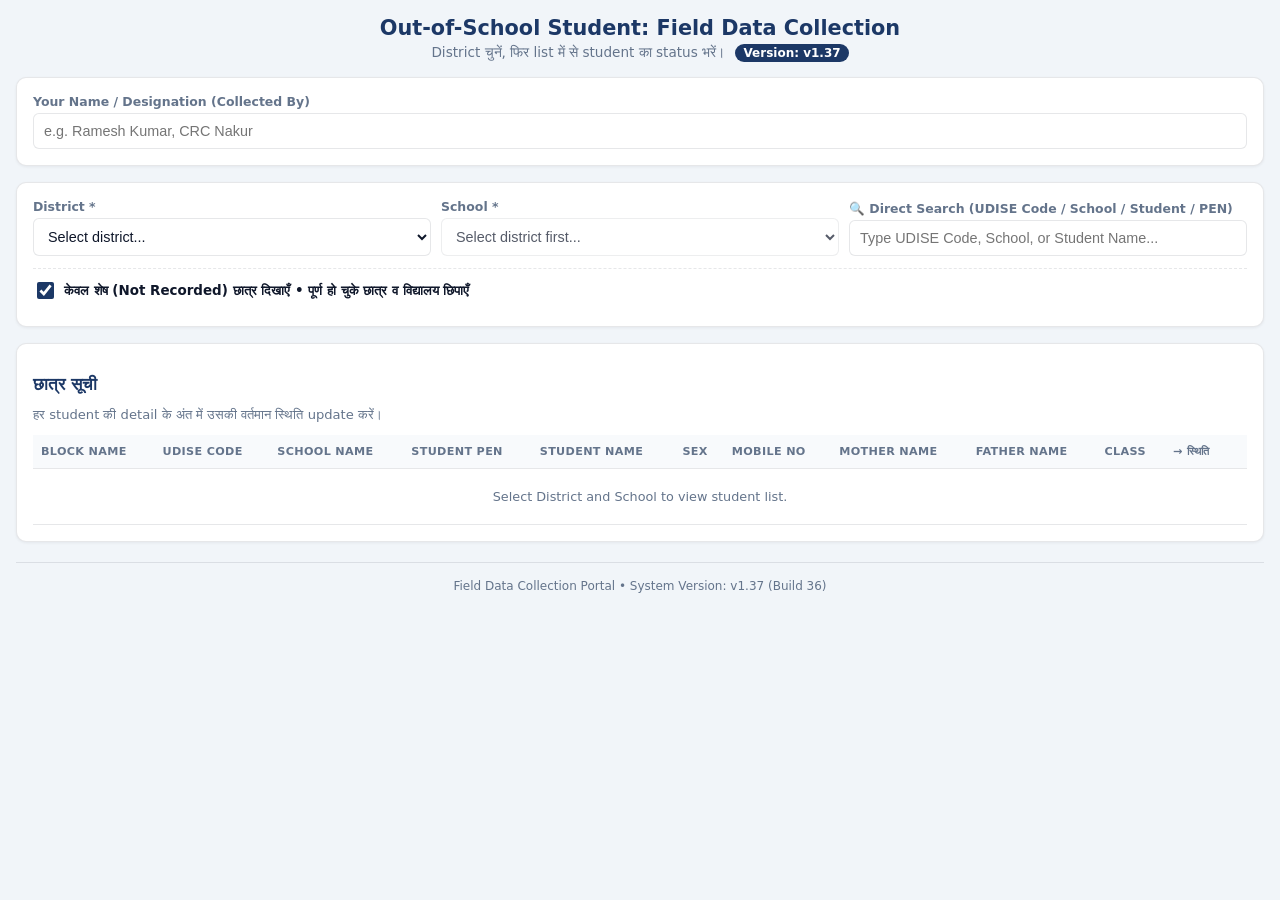
==== collect/index.html @ 85d5da5a "v1.37: Auto-hide completed students (Studying/Not Studying) and fully-marked schools from list" ====
<!DOCTYPE html>
<html lang="en">
<head>
  <meta charset="UTF-8">
  <meta name="viewport" content="width=device-width, initial-scale=1.0">
  <title>Field Data Collection (v1.37)</title>
  <style>
    :root {
      --navy: #1c3866; --navy-dark: #142845; --green: #16a34a; --red: #dc2626;
      --orange: #ea580c; --gray: #64748b; --bg: #f1f5f9; --card: #ffffff;
      --border: rgba(15,23,42,0.1); --text: #0f172a; --muted: #64748b;
    }
    * { box-sizing: border-box; }
    body {
      font-family: system-ui, -apple-system, 'Segoe UI', sans-serif;
      background: var(--bg); color: var(--text); margin: 0; padding: 16px;
    }
    .page-header { text-align: center; margin-bottom: 16px; }
    .table-title { font-size: 1.05rem; font-weight: 700; color: var(--navy); margin-bottom: 4px; }
    .table-instruction { font-size: 0.82rem; color: var(--muted); margin-bottom: 12px; }
    h1 { font-size: 1.3rem; margin: 0 0 4px; color: var(--navy); }
    p.sub { color: var(--muted); margin: 0; font-size: 0.85rem; }

    .card {
      background: var(--card); border: 1px solid var(--border); border-radius: 10px;
      padding: 16px; margin-bottom: 16px; box-shadow: 0 1px 3px rgba(15,23,42,0.06);
    }
    .filters { display: flex; flex-wrap: wrap; gap: 10px; align-items: flex-end; }
    .field { display: flex; flex-direction: column; gap: 4px; flex: 1; min-width: 160px; }
    .field label { font-size: 0.78rem; font-weight: 600; color: var(--muted); }
    select, input[type=text], textarea {
      padding: 9px 10px; border: 1px solid var(--border); border-radius: 6px;
      font-size: 0.9rem; background: #fff; color: var(--text); width: 100%;
    }
    button {
      padding: 9px 16px; border: none; border-radius: 6px; font-size: 0.85rem;
      font-weight: 600; cursor: pointer; background: var(--navy); color: #fff;
    }
    button:hover { background: var(--navy-dark); }
    button.secondary { background: #e2e8f0; color: var(--text); }
    button.secondary:hover { background: #cbd5e1; }
    button:disabled { opacity: 0.5; cursor: not-allowed; }
    .btn-spinner {
      display: inline-block; width: 13px; height: 13px; margin-right: 6px;
      border: 2px solid rgba(255,255,255,0.4); border-top-color: #fff;
      border-radius: 50%; vertical-align: -2px;
      animation: spin 0.7s linear infinite;
    }
    @keyframes spin { to { transform: rotate(360deg); } }
    #saveBtn.success { background: var(--green); }

    table { width: 100%; border-collapse: collapse; font-size: 0.8rem; white-space: nowrap; }
    .col-school {
      max-width: 160px; overflow: hidden; text-overflow: ellipsis; white-space: nowrap;
    }
    td.col-school { max-width: 160px; overflow: hidden; text-overflow: ellipsis; white-space: nowrap; }
    thead th {
      text-align: left; padding: 10px 8px; background: #f8fafc; color: var(--muted);
      border-bottom: 1px solid var(--border); position: sticky; top: 0;
      font-size: 0.7rem; text-transform: uppercase; letter-spacing: 0.03em;
    }
    tbody td { padding: 9px 8px; border-bottom: 1px solid var(--border); vertical-align: middle; }
    tbody tr:hover td { background: #f8fafc; }
    .table-wrap { overflow-x: auto; max-height: 65vh; overflow-y: auto; }

    .badge { display: inline-block; padding: 3px 8px; border-radius: 4px; font-size: 0.72rem; font-weight: 600; }
    .badge-studying { background: rgba(22,163,74,0.12); color: #15803d; }
    .badge-notstudying { background: rgba(234,88,12,0.12); color: #c2410c; }
    .badge-deceased { background: rgba(220,38,38,0.12); color: #b91c1c; }
    .badge-none { background: rgba(100,116,139,0.12); color: #475569; }

    #status { font-size: 0.85rem; color: var(--muted); margin-top: 8px; }
    #status.error { color: var(--red); }

    #overlay {
      display: none; position: fixed; inset: 0; background: rgba(15,23,42,0.55);
      align-items: center; justify-content: center; z-index: 50; padding: 16px;
    }
    #overlay.show { display: flex; }
    #modal {
      background: #fff; border-radius: 10px; padding: 20px; width: 100%; max-width: 440px;
      max-height: 90vh; overflow-y: auto;
    }
    #modal h2 { font-size: 1.05rem; margin: 0 0 2px; }
    #modal .student-meta { font-size: 0.8rem; color: var(--muted); margin-bottom: 14px; }
    .q-group { margin-bottom: 14px; }
    .q-group > label.qlabel { display: block; font-size: 0.85rem; font-weight: 600; margin-bottom: 6px; }
    .radio-row { display: flex; flex-wrap: wrap; gap: 8px; }
    .radio-opt {
      border: 1px solid var(--border); border-radius: 6px; padding: 7px 12px;
      font-size: 0.82rem; cursor: pointer; user-select: none;
    }
    .radio-opt.selected { background: var(--navy); color: #fff; border-color: var(--navy); }
    .hidden { display: none !important; }
    .modal-actions { display: flex; gap: 8px; justify-content: flex-end; margin-top: 16px; }
    #modalError { color: var(--red); font-size: 0.8rem; margin-top: 6px; }

    #loadingOverlay {
      position: fixed; inset: 0; background: var(--bg); display: flex;
      flex-direction: column; align-items: center; justify-content: center; z-index: 100;
      gap: 12px; font-size: 0.95rem; color: var(--muted);
    }
    .spinner {
      width: 32px; height: 32px; border: 3px solid var(--border); border-top-color: var(--navy);
      border-radius: 50%; animation: spin 0.8s linear infinite;
    }
    @keyframes spin { to { transform: rotate(360deg); } }

    /* Save Loader & Success Modal Overlays */
    .popup-overlay {
      position: fixed; inset: 0; background: rgba(15,23,42,0.6); backdrop-filter: blur(3px);
      display: flex; align-items: center; justify-content: center; z-index: 200; padding: 16px;
    }
    .popup-card {
      background: #ffffff; border-radius: 14px; padding: 28px 24px; text-align: center;
      width: 100%; max-width: 360px; box-shadow: 0 10px 30px rgba(0,0,0,0.22);
      animation: popIn 0.25s cubic-bezier(0.175, 0.885, 0.32, 1.275);
    }
    @keyframes popIn {
      from { transform: scale(0.85); opacity: 0; }
      to { transform: scale(1); opacity: 1; }
    }
    .spinner-large {
      width: 46px; height: 46px; border: 4px solid #e2e8f0; border-top-color: var(--navy);
      border-radius: 50%; animation: spin 0.8s linear infinite; margin: 0 auto 16px;
    }
    .success-icon-wrap {
      width: 56px; height: 56px; background: rgba(22, 163, 74, 0.12); border-radius: 50%;
      display: flex; align-items: center; justify-content: center; margin: 0 auto 14px;
    }
    .checkmark-svg { width: 36px; height: 36px; stroke-width: 3; stroke: #16a34a; stroke-linecap: round; stroke-linejoin: round; }
    .checkmark-circle { stroke: #16a34a; stroke-width: 3; stroke-dasharray: 166; stroke-dashoffset: 166; animation: stroke 0.4s cubic-bezier(0.65, 0, 0.45, 1) forwards; }
    .checkmark-check { transform-origin: 50% 50%; stroke-dasharray: 48; stroke-dashoffset: 48; animation: stroke 0.3s cubic-bezier(0.65, 0, 0.45, 1) 0.3s forwards; }
    @keyframes stroke { 100% { stroke-dashoffset: 0; } }
    .popup-card h3 { font-size: 1.15rem; color: var(--navy); margin-bottom: 6px; font-weight: 700; }
    .popup-card p { font-size: 0.88rem; color: var(--muted); margin-bottom: 20px; line-height: 1.4; }
    .popup-btn {
      width: 100%; padding: 10px 16px; font-weight: 600; background: var(--green); color: #fff;
      border: none; border-radius: 8px; font-size: 0.9rem; cursor: pointer; transition: background 0.15s;
    }
    .popup-btn:hover { background: #15803d; }
  </style>
</head>
<body>

  <div id="loadingOverlay">
    <div class="spinner"></div>
    <div id="loadingText">Loading student list (one-time load, then instant)…</div>
  </div>

  <div class="page-header">
    <h1>Out-of-School Student: Field Data Collection</h1>
    <p class="sub">District चुनें, फिर list में से student का status भरें। <span class="badge-v136" style="background:#1c3866;color:#fff;font-size:0.75rem;font-weight:700;padding:2px 8px;border-radius:10px;margin-left:6px;">Version: v1.37</span></p>
  </div>

  <div class="card">
    <div class="filters">
      <div class="field">
        <label>Your Name / Designation (Collected By)</label>
        <input type="text" id="collectedBy" placeholder="e.g. Ramesh Kumar, CRC Nakur">
      </div>
    </div>
  </div>

  <div class="card">
    <div class="filters">
      <div class="field">
        <label>District *</label>
        <select id="districtSelect"><option value="">Loading...</option></select>
      </div>
      <div class="field">
        <label>School *</label>
        <select id="schoolSelect" disabled><option value="">Select district first...</option></select>
      </div>
      <div class="field" style="min-width: 240px;">
        <label>🔍 Direct Search (UDISE Code / School / Student / PEN)</label>
        <input type="text" id="quickSearchInput" placeholder="Type UDISE Code, School, or Student Name..." disabled>
      </div>
    </div>
    <div style="margin-top: 12px; padding-top: 10px; border-top: 1px dashed var(--border); display: flex; flex-wrap: wrap; align-items: center; justify-content: space-between; gap: 8px;">
      <label style="display: inline-flex; align-items: center; gap: 7px; font-size: 0.84rem; font-weight: 600; cursor: pointer; user-select: none;">
        <input type="checkbox" id="chkHideCompleted" checked style="width: 17px; height: 17px; accent-color: var(--navy); cursor: pointer;">
        <span>केवल शेष (Not Recorded) छात्र दिखाएँ &bull; पूर्ण हो चुके छात्र व विद्यालय छिपाएँ</span>
      </label>
      <div id="filterCounts" style="font-size: 0.78rem; color: var(--muted); font-weight: 600;"></div>
    </div>
    <div id="status"></div>
  </div>

  <div class="card">
    <h2 class="table-title">छात्र सूची</h2>
    <p class="table-instruction">हर student की detail के अंत में उसकी वर्तमान स्थिति update करें।</p>
    <div class="table-wrap">
      <table>
        <thead>
          <tr>
            <th>Block Name</th><th>UDISE Code</th><th class="col-school">School Name</th>
            <th>Student PEN</th><th>Student Name</th><th>Sex</th><th>Mobile No</th>
            <th>Mother Name</th><th>Father Name</th>
            <th>Class</th>
            <th>→ स्थिति</th><th></th>
          </tr>
        </thead>
        <tbody id="tbody">
          <tr><td colspan="12" style="color:var(--muted);padding:20px;text-align:center;">Select District and School to view student list.</td></tr>
        </tbody>
      </table>
    </div>
  </div>

  <div id="overlay">
    <div id="modal">
      <h2 id="modalName"></h2>
      <div class="student-meta" id="modalMeta"></div>

      <div class="q-group">
        <label class="qlabel">क्या छात्र वर्तमान में पढ़ रहा है?</label>
        <div class="radio-row" id="q1">
          <div class="radio-opt" data-value="Studying">पढ़ रहा है</div>
          <div class="radio-opt" data-value="Not Studying">नहीं पढ़ रहा है</div>
        </div>
      </div>

      <div class="q-group hidden" id="q2group">
        <label class="qlabel">क्या छात्र आगे पढ़ने के लिए इच्छुक है?</label>
        <div class="radio-row" id="q2">
          <div class="radio-opt" data-value="Yes">हाँ</div>
          <div class="radio-opt" data-value="No">नहीं</div>
        </div>
      </div>

      <div class="q-group hidden" id="q3group">
        <label class="qlabel">अध्ययन का माध्यम</label>
        <div class="radio-row" id="q3">
          <div class="radio-opt" data-value="Regular">नियमित विद्यालय (Regular)</div>
          <div class="radio-opt" data-value="NIOS">NIOS (मुक्त विद्यालय)</div>
        </div>
      </div>

      <div class="q-group hidden" id="targetClassGroup">
        <label class="qlabel">किस कक्षा में प्रवेश लेना चाहते हैं? *</label>
        <div class="radio-row" id="targetClassRadios">
          <div class="radio-opt" data-value="9">कक्षा 9</div>
          <div class="radio-opt" data-value="10">कक्षा 10</div>
          <div class="radio-opt" data-value="11">कक्षा 11</div>
          <div class="radio-opt" data-value="12">कक्षा 12</div>
        </div>
      </div>

      <div class="q-group hidden" id="q4group">
        <label class="qlabel">न पढ़ने का कारण</label>
        <select id="reasonSelect">
          <option value="">कारण चुनें...</option>
          <option value="Marriage">विवाह</option>
          <option value="Migrated for Labour/Work">मजदूरी/काम के लिए पलायन</option>
          <option value="Financial Problem">आर्थिक समस्या</option>
          <option value="Household / Domestic Responsibility">घरेलू जिम्मेदारी</option>
          <option value="Health / Medical Reason">स्वास्थ्य/चिकित्सा कारण</option>
          <option value="Admission Not Taken / TC Issue">प्रवेश नहीं लिया / टीसी समस्या</option>
          <option value="Not Interested">रुचि नहीं है</option>
          <option value="Death">मृत्यु हो गई</option>
          <option value="Other">अन्य</option>
        </select>
      </div>

      <div class="q-group">
        <label class="qlabel">टिप्पणी (वैकल्पिक)</label>
        <textarea id="remarksBox" rows="2"></textarea>
      </div>

      <div id="modalError"></div>
      <div class="modal-actions">
        <button class="secondary" onclick="closeModal()">रद्द करें</button>
        <button onclick="saveEntry()" id="saveBtn">सहेजें</button>
      </div>
    </div>
  </div>

  <!-- Saving Loader Screen Overlay -->
  <div id="saveLoaderOverlay" class="popup-overlay hidden">
    <div class="popup-card">
      <div class="spinner-large"></div>
      <h3 id="saveLoaderTitle">सहेजा जा रहा है...</h3>
      <p id="saveLoaderSub">कृपया प्रतीक्षा करें, Google Sheets में डाटा अपडेट हो रहा है</p>
    </div>
  </div>

  <!-- Success Popup Modal Overlay -->
  <div id="successPopupOverlay" class="popup-overlay hidden">
    <div class="popup-card">
      <div class="success-icon-wrap">
        <svg class="checkmark-svg" viewBox="0 0 52 52">
          <circle class="checkmark-circle" cx="26" cy="26" r="23" fill="none"/>
          <path class="checkmark-check" fill="none" d="M14.1 27.2l7.1 7.2 16.7-16.8"/>
        </svg>
      </div>
      <h3 id="successPopupTitle">सफलतापूर्वक सहेजा गया!</h3>
      <p id="successPopupMsg">छात्र का स्टेटस सफलता के साथ अपडेट कर दिया गया है।</p>
      <button class="popup-btn" onclick="closeSuccessPopup()">ठीक है (OK)</button>
    </div>
  </div>

  <footer style="text-align:center;padding:16px;font-size:0.75rem;color:var(--muted);border-top:1px solid var(--border);margin-top:20px;">
    <div>Field Data Collection Portal &bull; System Version: v1.37 (Build 36)</div>
  </footer>

  <script>
    // Bump if the Apps Script deployment is ever recreated (new deployment
    // = new URL). This page's own URL (ooss.dataimpact.in/collect/) never
    // changes for field coordinators even if this does.
    const API_URL = 'https://script.google.com/macros/s/AKfycby0_iWF3jfCwhFoQ68BZ0QGZqBNyx5AlleumYndNu3-8dU7rbliv01tX3qN_dO_yEHCdg/exec';

    let districtCache = {};         // district -> array of student records
    let currentDistrictStudents = []; // all students for selected district
    let currentStudents = [];       // filtered view for current school selection
    let activeStudent = null;
    let answers = { currentStatus: '', willing: '', mode: '', targetClass: '', reason: '' };

    function setStatus(msg, cls) {
      const el = document.getElementById('status');
      el.textContent = msg || '';
      el.className = cls || '';
    }

    // Pending Queue for offline/failed submissions
    function getPendingQueue() {
      try {
        return JSON.parse(localStorage.getItem('pending_submissions') || '[]');
      } catch (e) {
        return [];
      }
    }

    function savePendingQueue(queue) {
      try {
        localStorage.setItem('pending_submissions', JSON.stringify(queue));
      } catch (e) {}
    }

    function enqueuePendingSubmission(payload) {
      const queue = getPendingQueue();
      const existingIdx = queue.findIndex(item => item.pen === payload.pen);
      if (existingIdx >= 0) {
        queue[existingIdx] = payload;
      } else {
        queue.push(payload);
      }
      savePendingQueue(queue);
      updatePendingBadge();
    }

    function updatePendingBadge() {
      const queue = getPendingQueue();
      const badgeEl = document.getElementById('pendingBadge');
      if (badgeEl) {
        if (queue.length > 0) {
          badgeEl.textContent = ` (${queue.length} un-synced entries saved locally)`;
          badgeEl.style.display = 'inline-block';
        } else {
          badgeEl.style.display = 'none';
        }
      }
    }

    let isSyncingPending = false;
    async function syncPendingSubmissions() {
      if (isSyncingPending) return;
      const queue = getPendingQueue();
      if (!queue.length) return;

      isSyncingPending = true;
      const remaining = [];
      for (const payload of queue) {
        try {
          await apiPost('submit', payload);
        } catch (e) {
          remaining.push(payload);
        }
      }
      savePendingQueue(remaining);
      updatePendingBadge();
      isSyncingPending = false;
    }

    setInterval(syncPendingSubmissions, 15000);

    // Apps Script Web Apps occasionally return an HTML "access denied"/
    // sign-in interstitial instead of JSON for no clear reason — a retry
    // almost always succeeds. Wrap every call in a few retries with a
    // short backoff before actually surfacing an error to the user.
    async function fetchJsonWithRetry(url, options, retries) {
      retries = retries === undefined ? 2 : retries;
      let lastErr;
      for (let attempt = 0; attempt <= retries; attempt++) {
        try {
          const res = await fetch(url, options);
          const text = await res.text();
          let body;
          try {
            body = JSON.parse(text);
          } catch (e) {
            throw new Error('Server returned auth HTML page (Permission error)');
          }
          if (!body.ok) throw new Error(body.error || 'Request failed');
          return body;
        } catch (err) {
          lastErr = err;
          if (attempt < retries) await new Promise(r => setTimeout(r, 400 * Math.pow(2, attempt)));
        }
      }
      throw lastErr;
    }

    async function apiPost(action, payload) {
      return fetchJsonWithRetry(API_URL, {
        method: 'POST',
        headers: { 'Content-Type': 'text/plain;charset=utf-8' }, // avoids CORS preflight
        body: JSON.stringify({ action, payload }),
      });
    }

    const ALL_DISTRICTS = [
      "AGRA", "ALIGARH", "AMBEDKAR NAGAR", "AMETHI - CSM NAGAR", "AURAIYA", "AZAMGARH",
      "BAGHPAT", "BAHRAICH", "BALLIA", "BALRAMPUR", "BANDA", "BARABANKI", "BAREILLY",
      "BASTI", "BHADOI", "BIJNOR", "BUDAUN", "BULANDSHAHR", "CHANDAULI", "CHITRAKOOT",
      "DEORIA", "ETAH", "ETAWAH", "FAIZABAD", "FARRUKHABAD", "FATEHPUR", "FIROZABAD",
      "GAUTAM BUDDHA NAGAR", "GHAZIABAD", "GHAZIPUR", "GONDA", "GORAKHPUR",
      "HAMIRPUR (U.P.)", "HAPUR (PANCHSHEEL NAGAR)", "HARDOI", "HATHRAS", "JALAUN",
      "JAUNPUR", "JHANSI", "JYOTIBA PHULE NAGAR (AMROHA)", "KANNAUJ", "KANPUR DEHAT",
      "KANPUR NAGAR", "KASGANJ", "KAUSHAMBI", "KHERI", "KUSHINAGAR", "LALITPUR",
      "LUCKNOW", "MAHARAJGANJ", "MAHOBA", "MAINPURI", "MATHURA", "MAU", "MEERUT",
      "MIRZAPUR", "MORADABAD", "MUZAFFARNAGAR", "PILIBHIT", "PRATAPGARH", "PRAYAGRAJ",
      "RAE BARELI", "RAMPUR", "SAHARANPUR", "SAMBHAL (BHIM NAGAR)", "SANT KABIR NAGAR",
      "SHAHJAHANPUR", "SHAMLI (PRABUDH NAGAR)", "SHRAWASTI", "SIDDHARTHNAGAR",
      "SITAPUR", "SONBHADRA", "SULTANPUR", "UNNAO", "VARANASI"
    ];

    document.addEventListener('DOMContentLoaded', () => {
      document.getElementById('districtSelect').innerHTML =
        '<option value="">Select district...</option>' +
        ALL_DISTRICTS.map(d => `<option value="${escapeHtml(d)}">${escapeHtml(d)}</option>`).join('');

      document.getElementById('loadingOverlay').style.display = 'none';

      fetchJsonWithRetry(API_URL + '?action=districts').then(body => {
        if (body.ok && Array.isArray(body.data) && body.data.length > 0) {
          const sel = document.getElementById('districtSelect');
          const currentVal = sel.value;
          sel.innerHTML =
            '<option value="">Select district...</option>' +
            body.data.map(d => `<option value="${escapeHtml(d)}">${escapeHtml(d)}</option>`).join('');
          if (currentVal) sel.value = currentVal;
        }
      }).catch(() => {});
    });

    let districtDataCache = {};  // district -> array of all student objects in district
    let currentRequestToken = 0;

    function applyPendingQueueToStudents(studentsList) {
      if (!Array.isArray(studentsList) || studentsList.length === 0) return;
      const queue = getPendingQueue();
      if (!queue || queue.length === 0) return;

      const queueMap = new Map();
      queue.forEach(item => {
        if (item.pen) queueMap.set(String(item.pen).trim(), item);
      });

      studentsList.forEach(s => {
        const penStr = String(s.pen || '').trim();
        if (queueMap.has(penStr)) {
          const pending = queueMap.get(penStr);
          s.currentStatus = pending.currentStatus || s.currentStatus || '';
          s.willing = pending.willing || s.willing || '';
          s.mode = pending.mode || s.mode || '';
          s.targetClass = pending.targetClass || s.targetClass || '';
          if (pending.eligibleClass) s.eligibleClass = pending.eligibleClass;
          s.reason = pending.reason || s.reason || '';
        }
      });
    }

    async function loadDistrictData(district) {
      if (districtDataCache[district]) {
        applyPendingQueueToStudents(districtDataCache[district]);
        return districtDataCache[district];
      }

      let students = [];

      // 1. Fetch live student list from Apps Script API (contains live status from Field Data Collection sheet)
      try {
        const body = await fetchJsonWithRetry(API_URL + '?action=students&district=' + encodeURIComponent(district));
        if (body && body.ok && Array.isArray(body.data) && body.data.length > 0) {
          students = body.data;
        }
      } catch (e) {
        console.warn('Apps Script API fetch error, trying static CDN file fallback:', e);
      }

      // 2. Fallback to static CDN file if Apps Script API fetch fails/offline
      if (!students || students.length === 0) {
        try {
          const res = await fetch(`data/${encodeURIComponent(district)}.json`);
          if (res.ok) {
            students = await res.json();
          }
        } catch (e) {
          console.error('Static CDN fetch error:', e);
        }
      }

      // 3. Apply any un-synced entries saved locally in browser storage queue
      applyPendingQueueToStudents(students);

      if (students && students.length > 0) {
        districtDataCache[district] = students;
      }
      return students;
    }

    let displayedStudents = [];

    function isStudentRecorded(s) {
      if (!s) return false;
      const st = (s.currentStatus || '').trim();
      const r = (s.reason || '').trim();
      if (r === 'Death') return true;
      if (st === 'Studying' || st === 'Not Studying' || st === 'Verified' || st === 'Admitted') {
        return true;
      }
      return false;
    }

    function updateCountsDisplay() {
      const filterCounts = document.getElementById('filterCounts');
      if (!filterCounts) return;
      const district = document.getElementById('districtSelect').value;
      if (!district || !districtDataCache[district]) {
        filterCounts.innerHTML = '';
        return;
      }
      const all = districtDataCache[district];
      const total = all.length;
      const pending = all.filter(s => !isStudentRecorded(s)).length;
      const completed = total - pending;
      const pct = total > 0 ? Math.round((completed / total) * 100) : 0;
      filterCounts.innerHTML = `<span style="color:var(--orange);">शेष (Not Recorded): <strong>${pending}</strong></span> &bull; <span style="color:var(--green);">पूर्ण: <strong>${completed}</strong> (${pct}%)</span> &bull; कुल: <strong>${total}</strong>`;
    }

    function updateSchoolDropdown(district, selectedSchoolToKeep = null) {
      if (!district || !districtDataCache[district]) return;
      const students = districtDataCache[district];
      const hideCompleted = document.getElementById('chkHideCompleted')?.checked;
      const schoolSel = document.getElementById('schoolSelect');

      // Compute stats per school
      const schoolMap = new Map();
      students.forEach(s => {
        const schoolName = (s.school || '').trim();
        const udiseCode = (s.udise || '').trim();
        const blockName = (s.block || '').trim();
        if (!schoolName) return;
        const key = udiseCode || schoolName;
        if (!schoolMap.has(key)) {
          schoolMap.set(key, { udise: udiseCode, school: schoolName, block: blockName, total: 0, pending: 0 });
        }
        const item = schoolMap.get(key);
        item.total++;
        if (!isStudentRecorded(s)) {
          item.pending++;
        }
      });

      const allSchools = Array.from(schoolMap.values()).sort((a, b) => a.school.localeCompare(b.school));
      const totalPendingInDistrict = students.filter(s => !isStudentRecorded(s)).length;
      const totalInDistrict = students.length;

      // Filter visible schools (exclude schools where all students are marked if hideCompleted is checked)
      const visibleSchools = hideCompleted
        ? allSchools.filter(s => s.pending > 0)
        : allSchools;

      const currentVal = selectedSchoolToKeep !== null ? selectedSchoolToKeep : schoolSel.value;

      if (visibleSchools.length === 0) {
        if (totalPendingInDistrict === 0) {
          schoolSel.innerHTML = '<option value="">-- 🎉 All schools completed in district! --</option>';
          setStatus(`🎉 बधाई! ${escapeHtml(district)} जनपद के सभी ${totalInDistrict} छात्रों का विवरण पूर्ण हो चुका है। कोई छात्र शेष नहीं है।`, 'success');
        } else {
          schoolSel.innerHTML = '<option value="">No schools with pending students</option>';
        }
        schoolSel.disabled = true;
        updateCountsDisplay();
        return;
      }

      let opts = '<option value="">Select school...</option>';
      if (hideCompleted) {
        opts += `<option value="__ALL__">-- All schools in district (${totalPendingInDistrict} शेष छात्र) --</option>`;
      } else {
        opts += `<option value="__ALL__">-- All schools in district (${totalPendingInDistrict}/${totalInDistrict} शेष छात्र) --</option>`;
      }

      visibleSchools.forEach(s => {
        const label = s.udise ? `${escapeHtml(s.udise)} — ${escapeHtml(s.school)}` : escapeHtml(s.school);
        const countInfo = hideCompleted ? ` (${s.pending} शेष)` : ` (${s.pending}/${s.total} शेष)`;
        const blockInfo = s.block ? ` [${escapeHtml(s.block)}]` : '';
        opts += `<option value="${escapeHtml(s.udise || s.school)}">${label}${countInfo}${blockInfo}</option>`;
      });

      schoolSel.innerHTML = opts;
      schoolSel.disabled = false;

      // Maintain selection if still visible
      const isStillVisible = visibleSchools.some(s => (s.udise || s.school) === currentVal) || currentVal === '__ALL__';
      if (currentVal && isStillVisible) {
        schoolSel.value = currentVal;
      } else if (currentVal && !isStillVisible && currentVal !== '') {
        // School was fully completed and is now hidden!
        schoolSel.value = '';
        currentStudents = [];
        renderTablePrompt('✓ इस विद्यालय के सभी छात्र पूर्ण हो चुके हैं और यह विद्यालय सूची से छिपा दिया गया है। कृपया अगला विद्यालय चुनें।');
        setStatus('✓ चयनित विद्यालय के सभी छात्र पूर्ण हो चुके हैं। सूची से विद्यालय हटा दिया गया है।', 'success');
      }

      updateCountsDisplay();
    }

    document.getElementById('districtSelect').addEventListener('change', async function () {
      const district = this.value;
      const schoolSel = document.getElementById('schoolSelect');
      const searchInput = document.getElementById('quickSearchInput');

      schoolSel.disabled = true;
      schoolSel.innerHTML = '<option value="">Select school...</option>';
      searchInput.disabled = true;
      searchInput.value = '';

      currentStudents = [];
      renderTablePrompt('District selected. Please select a school or type UDISE Code/Name above.');

      if (!district) {
        setStatus('', '');
        updateCountsDisplay();
        return;
      }

      const requestToken = ++currentRequestToken;
      setStatus(`Loading schools list for ${district}...`, 'loading');

      try {
        const students = await loadDistrictData(district);

        if (requestToken !== currentRequestToken) return;

        updateSchoolDropdown(district);
        searchInput.disabled = false;

        const hideCompleted = document.getElementById('chkHideCompleted')?.checked;
        const pendingCount = students.filter(s => !isStudentRecorded(s)).length;
        if (hideCompleted) {
          setStatus(`${pendingCount} छात्र शेष (Not Recorded) हैं। विद्यालय चुनें या सीधे खोजें।`, '');
        } else {
          setStatus(`${students.length} कुल छात्र मिले (${pendingCount} शेष)। विद्यालय चुनें या खोजें।`, '');
        }
      } catch (err) {
        if (requestToken !== currentRequestToken) return;
        setStatus(`Failed to load schools list for ${district}: ${err.message || err}`, 'error');
      }
    });

    document.getElementById('schoolSelect').addEventListener('change', async function () {
      const district = document.getElementById('districtSelect').value;
      const schoolVal = this.value;
      document.getElementById('quickSearchInput').value = '';

      if (!district || !schoolVal) {
        currentStudents = [];
        renderTablePrompt('Please select a school to view student list.');
        setStatus('', '');
        return;
      }

      const requestToken = ++currentRequestToken;
      const selectedOptionText = this.options[this.selectedIndex]?.text || schoolVal;

      setStatus(`Loading student list for ${selectedOptionText}...`, 'loading');

      try {
        const allDistrictStudents = await loadDistrictData(district);

        if (requestToken !== currentRequestToken) return;

        if (schoolVal === '__ALL__') {
          currentStudents = allDistrictStudents;
        } else {
          currentStudents = allDistrictStudents.filter(s =>
            (s.udise && s.udise === schoolVal) || s.school === schoolVal
          );
        }

        renderTable(currentStudents);
        const visibleCount = displayedStudents.length;
        const hideCompleted = document.getElementById('chkHideCompleted')?.checked;
        if (hideCompleted) {
          setStatus(`${visibleCount} शेष (Not Recorded) छात्र मिले for ${selectedOptionText}.`, '');
        } else {
          setStatus(`${currentStudents.length} छात्र मिले for ${selectedOptionText}.`, '');
        }
      } catch (err) {
        if (requestToken !== currentRequestToken) return;
        renderTableError(`Failed to load student list: ${err.message || err}`, district, schoolVal);
        setStatus('Error loading student list.', 'error');
      }
    });

    // Real-time quick filter / search handler (UDISE Code / School / Student / PEN)
    document.getElementById('quickSearchInput').addEventListener('input', function () {
      const term = this.value.trim().toLowerCase();
      const district = document.getElementById('districtSelect').value;
      const schoolSel = document.getElementById('schoolSelect');

      if (!district || !districtDataCache[district]) return;
      const allDistrictStudents = districtDataCache[district];

      if (!term) {
        const schoolVal = schoolSel.value;
        if (schoolVal === '__ALL__') {
          currentStudents = allDistrictStudents;
        } else if (schoolVal) {
          currentStudents = allDistrictStudents.filter(s =>
            (s.udise && s.udise === schoolVal) || s.school === schoolVal
          );
        } else {
          currentStudents = [];
          renderTablePrompt('Please select a school or type UDISE/Name to view student list.');
          setStatus('', '');
          return;
        }
        renderTable(currentStudents);
        const visibleCount = displayedStudents.length;
        setStatus(`${visibleCount} student(s) found.`, '');
        return;
      }

      // Filter all district students by UDISE, School Name, Student Name, PEN, Father Name, Block
      currentStudents = allDistrictStudents.filter(s =>
        (s.udise && String(s.udise).toLowerCase().includes(term)) ||
        (s.school && String(s.school).toLowerCase().includes(term)) ||
        (s.name && String(s.name).toLowerCase().includes(term)) ||
        (s.pen && String(s.pen).toLowerCase().includes(term)) ||
        (s.father && String(s.father).toLowerCase().includes(term)) ||
        (s.block && String(s.block).toLowerCase().includes(term))
      );

      // Auto-select in schoolSel if UDISE or School exact/unique match
      for (let i = 0; i < schoolSel.options.length; i++) {
        const opt = schoolSel.options[i];
        if (opt.value && opt.value !== '__ALL__') {
          if (opt.value.toLowerCase() === term || opt.text.toLowerCase().includes(term)) {
            schoolSel.value = opt.value;
            break;
          }
        }
      }

      renderTable(currentStudents);
      const visibleCount = displayedStudents.length;
      setStatus(`Filtered ${visibleCount} student(s) matching "${term}".`, '');
    });

    document.getElementById('chkHideCompleted').addEventListener('change', function () {
      const district = document.getElementById('districtSelect').value;
      if (!district || !districtDataCache[district]) return;

      const schoolVal = document.getElementById('schoolSelect').value;
      updateSchoolDropdown(district, schoolVal);

      if (currentStudents && currentStudents.length > 0) {
        renderTable(currentStudents);
      }
    });

    function renderTablePrompt(msg) {
      const tbody = document.getElementById('tbody');
      tbody.innerHTML = `<tr><td colspan="12" style="color:var(--muted);padding:30px;text-align:center;">${escapeHtml(msg)}</td></tr>`;
    }

    function renderTableLoading(msg) {
      const tbody = document.getElementById('tbody');
      tbody.innerHTML = `<tr><td colspan="12" style="color:var(--navy);padding:30px;text-align:center;"><span class="btn-spinner" style="border-top-color:var(--navy);"></span> ${escapeHtml(msg)}</td></tr>`;
    }

    function renderTableError(msg, district, schoolVal) {
      const tbody = document.getElementById('tbody');
      tbody.innerHTML = `<tr><td colspan="12" style="color:var(--red);padding:20px;text-align:center;">${escapeHtml(msg)}<br><br><button type="button" onclick="retryFetch('${escapeHtml(district)}', '${escapeHtml(schoolVal)}')">Re-try</button></td></tr>`;
    }

    function retryFetch(district, schoolVal) {
      delete studentCache[district + '_' + schoolVal];
      document.getElementById('schoolSelect').dispatchEvent(new Event('change'));
    }

    function statusBadge(status, reason) {
      if (reason === 'Death') return '<span class="badge badge-deceased">Death</span>';
      if (status === 'Studying') return '<span class="badge badge-studying">Studying</span>';
      if (status === 'Not Studying') return '<span class="badge badge-notstudying">Not Studying</span>';
      return '<span class="badge badge-none">Not recorded</span>';
    }

    function renderTable(list) {
      const hideCompleted = document.getElementById('chkHideCompleted')?.checked;
      const visible = hideCompleted ? list.filter(s => !isStudentRecorded(s)) : list;
      displayedStudents = visible;

      const tbody = document.getElementById('tbody');
      if (!visible.length) {
        if (hideCompleted && list.length > 0) {
          tbody.innerHTML = '<tr><td colspan="12" style="color:var(--green);padding:30px;text-align:center;font-weight:600;">🎉 इस चयन के सभी छात्र मार्क (अपडेट) हो चुके हैं! कोई छात्र शेष नहीं है।<br><span style="font-size:0.8rem;color:var(--muted);font-weight:normal;">(पहले भरे हुए छात्रों को देखने के लिए ऊपर चेकबॉक्स अनचेक करें)</span></td></tr>';
        } else {
          tbody.innerHTML = '<tr><td colspan="12" style="color:var(--muted);padding:20px;text-align:center;">No students found.</td></tr>';
        }
        updateCountsDisplay();
        return;
      }

      tbody.innerHTML = visible.map((s, i) => `
        <tr>
          <td>${escapeHtml(s.block)}</td>
          <td>${escapeHtml(s.udise)}</td>
          <td class="col-school" title="${escapeHtml(s.school)}">${escapeHtml(s.school)}</td>
          <td>${escapeHtml(s.pen)}</td>
          <td>${escapeHtml(s.name)}</td>
          <td>${escapeHtml(s.sex)}</td>
          <td>${escapeHtml(s.mobile)}</td>
          <td>${escapeHtml(s.mother)}</td>
          <td>${escapeHtml(s.father)}</td>
          <td>${escapeHtml(s.studentClass)}</td>
          <td>${statusBadge(s.currentStatus, s.reason)}</td>
          <td><button onclick="openModal(${i})">वर्तमान स्थिति</button></td>
        </tr>
      `).join('');

      updateCountsDisplay();
    }

    function openModal(index) {
      activeStudent = displayedStudents[index];
      answers = {
        currentStatus: activeStudent.currentStatus || '',
        willing: activeStudent.willing || '',
        mode: activeStudent.mode || '',
        targetClass: activeStudent.targetClass || activeStudent.eligibleClass || '',
        reason: activeStudent.reason || '',
      };
      document.getElementById('modalName').textContent = activeStudent.name;
      document.getElementById('modalMeta').textContent =
        `पिता: ${activeStudent.father} | कक्षा: ${activeStudent.studentClass} | PEN: ${activeStudent.pen} | ${activeStudent.school}`;
      document.getElementById('remarksBox').value = '';
      document.getElementById('reasonSelect').value = answers.reason;
      const saveBtn = document.getElementById('saveBtn');
      saveBtn.disabled = false;
      saveBtn.classList.remove('success');
      saveBtn.textContent = 'सहेजें';
      document.getElementById('modalError').textContent = '';
      refreshRadios();
      document.getElementById('overlay').classList.add('show');
    }

    function closeModal() {
      document.getElementById('overlay').classList.remove('show');
      activeStudent = null;
    }

    function refreshRadios() {
      setRadioGroup('q1', answers.currentStatus, (val) => {
        answers.currentStatus = val;
        answers.willing = ''; answers.mode = ''; answers.targetClass = ''; answers.reason = '';
        refreshRadios();
      });
      setRadioGroup('q2', answers.willing, (val) => {
        answers.willing = val;
        if (val !== 'Yes') {
          answers.mode = ''; answers.targetClass = '';
        }
        refreshRadios();
      });
      setRadioGroup('q3', answers.mode, (val) => { answers.mode = val; refreshRadios(); });
      setRadioGroup('targetClassRadios', answers.targetClass, (val) => { answers.targetClass = val; refreshRadios(); });

      document.getElementById('q2group').classList.toggle('hidden', answers.currentStatus !== 'Not Studying');
      document.getElementById('q3group').classList.toggle('hidden', answers.willing !== 'Yes');
      document.getElementById('targetClassGroup').classList.toggle('hidden', answers.willing !== 'Yes');
      document.getElementById('q4group').classList.toggle('hidden', answers.willing !== 'No');
    }

    function setRadioGroup(groupId, selectedValue, onPick) {
      const group = document.getElementById(groupId);
      Array.from(group.children).forEach(opt => {
        opt.classList.toggle('selected', opt.dataset.value === selectedValue);
        opt.onclick = () => onPick(opt.dataset.value);
      });
    }

    document.getElementById('reasonSelect').addEventListener('change', function () {
      answers.reason = this.value;
    });

    function showSaveLoader(studentName) {
      document.getElementById('saveLoaderTitle').textContent = `${studentName} के लिए डाटा सहेजा जा रहा है...`;
      document.getElementById('saveLoaderOverlay').classList.remove('hidden');
    }

    function hideSaveLoader() {
      document.getElementById('saveLoaderOverlay').classList.add('hidden');
    }

    let successPopupTimer = null;
    function showSuccessPopup(studentName, isOffline) {
      document.getElementById('successPopupTitle').textContent = `सफलतापूर्वक सहेजा गया!`;
      if (isOffline) {
        document.getElementById('successPopupMsg').textContent = `${studentName} का रिकॉर्ड सहेज लिया गया है (Google Sheet बैकग्राउंड में अपडेट होगा)।`;
      } else {
        document.getElementById('successPopupMsg').textContent = `${studentName} का रिकॉर्ड सफलतापूर्वक Google Sheets में अपडेट कर दिया गया है।`;
      }
      document.getElementById('successPopupOverlay').classList.remove('hidden');

      if (successPopupTimer) clearTimeout(successPopupTimer);
      successPopupTimer = setTimeout(closeSuccessPopup, 2800);
    }

    function closeSuccessPopup() {
      document.getElementById('successPopupOverlay').classList.add('hidden');
      if (successPopupTimer) clearTimeout(successPopupTimer);
    }

    async function saveEntry() {
      if (!activeStudent) return;
      if (!answers.currentStatus) {
        document.getElementById('modalError').textContent = 'कृपया बताएं कि छात्र वर्तमान में पढ़ रहा है या नहीं।';
        return;
      }
      if (answers.currentStatus === 'Not Studying' && !answers.willing) {
        document.getElementById('modalError').textContent = 'कृपया बताएं कि छात्र आगे पढ़ने के लिए इच्छुक है या नहीं।';
        return;
      }
      if (answers.willing === 'Yes' && !answers.mode) {
        document.getElementById('modalError').textContent = 'कृपया अध्ययन का माध्यम चुनें (Regular / NIOS)।';
        return;
      }
      if (answers.willing === 'Yes' && !answers.targetClass) {
        document.getElementById('modalError').textContent = 'किस कक्षा में प्रवेश लेना चाहते हैं? कृपया कक्षा 9, 10, 11 या 12 चुनें।';
        return;
      }
      if (answers.willing === 'No' && !answers.reason) {
        document.getElementById('modalError').textContent = 'कृपया एक कारण चुनें।';
        return;
      }
      document.getElementById('modalError').textContent = '';

      const payload = {
        district: activeStudent.district || document.getElementById('districtSelect').value,
        block: activeStudent.block,
        udise: activeStudent.udise,
        school: activeStudent.school,
        pen: activeStudent.pen,
        studentName: activeStudent.name,
        sex: activeStudent.sex,
        mobile: activeStudent.mobile,
        motherName: activeStudent.mother,
        fatherName: activeStudent.father,
        subStatus: activeStudent.subStatus,
        studentClass: activeStudent.studentClass,
        eligibleClass: answers.targetClass || activeStudent.eligibleClass || '',
        targetClass: answers.targetClass || '',
        academicYear: activeStudent.academicYear,
        currentStatus: answers.currentStatus,
        willing: answers.currentStatus === 'Not Studying' ? answers.willing : '',
        mode: answers.mode,
        reason: answers.reason,
        collectedBy: document.getElementById('collectedBy').value,
        remarks: document.getElementById('remarksBox').value,
      };

      // Optimistically update in-memory student object and table UI instantly (0ms delay)
      const targetStudent = activeStudent;
      targetStudent.currentStatus = answers.currentStatus;
      targetStudent.willing = payload.willing;
      targetStudent.mode = answers.mode;
      targetStudent.eligibleClass = payload.eligibleClass;
      targetStudent.targetClass = answers.targetClass;
      targetStudent.reason = answers.reason;
      renderTable(currentStudents);

      const district = document.getElementById('districtSelect').value;
      updateSchoolDropdown(district);

      closeModal();
      showSaveLoader(targetStudent.name);

      // Submit API payload asynchronously in background with animated circle loader & popup
      apiPost('submit', payload).then(() => {
        hideSaveLoader();
        showSuccessPopup(targetStudent.name, false);
        setStatus(`Status saved successfully for ${targetStudent.name}.`, 'success');
        syncPendingSubmissions();
      }).catch(err => {
        console.error('Background submit error:', err);
        enqueuePendingSubmission(payload);
        hideSaveLoader();
        showSuccessPopup(targetStudent.name, true);
        setStatus(`Status for ${targetStudent.name} saved in browser storage (Pending Google Sheet sync).`, 'warning');
      });
    }

    function escapeHtml(s) {
      return String(s == null ? '' : s).replace(/[&<>"']/g, c => ({
        '&': '&amp;', '<': '&lt;', '>': '&gt;', '"': '&quot;', "'": '&#39;'
      }[c]));
    }
  </script>
</body>
</html>
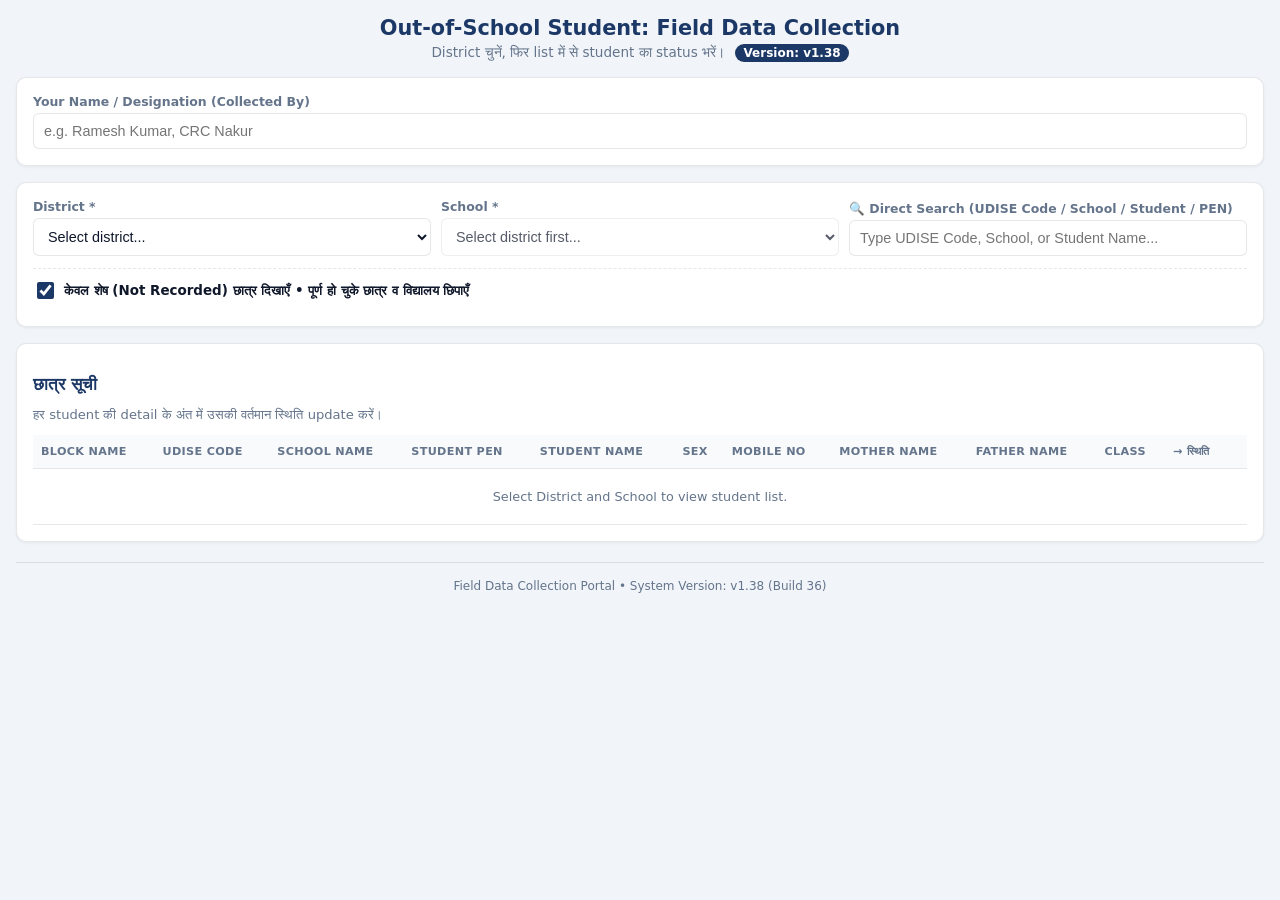
==== commit 5da511df: "v1.38: Fix Eligible Class to Import - only save when student wants to study" ====
--- a/collect/index.html
+++ b/collect/index.html
@@ -3,7 +3,7 @@
 <head>
   <meta charset="UTF-8">
   <meta name="viewport" content="width=device-width, initial-scale=1.0">
-  <title>Field Data Collection (v1.37)</title>
+  <title>Field Data Collection (v1.38)</title>
   <style>
     :root {
       --navy: #1c3866; --navy-dark: #142845; --green: #16a34a; --red: #dc2626;
@@ -150,7 +150,7 @@
 
   <div class="page-header">
     <h1>Out-of-School Student: Field Data Collection</h1>
-    <p class="sub">District चुनें, फिर list में से student का status भरें। <span class="badge-v136" style="background:#1c3866;color:#fff;font-size:0.75rem;font-weight:700;padding:2px 8px;border-radius:10px;margin-left:6px;">Version: v1.37</span></p>
+    <p class="sub">District चुनें, फिर list में से student का status भरें। <span class="badge-v136" style="background:#1c3866;color:#fff;font-size:0.75rem;font-weight:700;padding:2px 8px;border-radius:10px;margin-left:6px;">Version: v1.38</span></p>
   </div>
 
   <div class="card">
@@ -301,7 +301,7 @@
   </div>
 
   <footer style="text-align:center;padding:16px;font-size:0.75rem;color:var(--muted);border-top:1px solid var(--border);margin-top:20px;">
-    <div>Field Data Collection Portal &bull; System Version: v1.37 (Build 36)</div>
+    <div>Field Data Collection Portal &bull; System Version: v1.38 (Build 36)</div>
   </footer>
 
   <script>
@@ -473,10 +473,11 @@
           const pending = queueMap.get(penStr);
           s.currentStatus = pending.currentStatus || s.currentStatus || '';
           s.willing = pending.willing || s.willing || '';
-          s.mode = pending.mode || s.mode || '';
-          s.targetClass = pending.targetClass || s.targetClass || '';
-          if (pending.eligibleClass) s.eligibleClass = pending.eligibleClass;
-          s.reason = pending.reason || s.reason || '';
+          const isWilling = (s.currentStatus === 'Not Studying' && s.willing === 'Yes');
+          s.mode = isWilling ? (pending.mode || s.mode || '') : '';
+          s.targetClass = isWilling ? (pending.targetClass || pending.eligibleClass || s.targetClass || '') : '';
+          s.eligibleClass = s.targetClass;
+          s.reason = (s.currentStatus === 'Not Studying' && s.willing === 'No') ? (pending.reason || s.reason || '') : '';
         }
       });
     }
@@ -515,6 +516,17 @@
       applyPendingQueueToStudents(students);
 
       if (students && students.length > 0) {
+        // Only retain eligibleClass if student is confirmed Not Studying and Willing to resume studies!
+        students.forEach(s => {
+          const isWilling = (s.currentStatus === 'Not Studying' && s.willing === 'Yes');
+          if (!isWilling) {
+            s.eligibleClass = '';
+            s.targetClass = '';
+          } else {
+            s.targetClass = s.targetClass || s.eligibleClass || '';
+            s.eligibleClass = s.targetClass;
+          }
+        });
         districtDataCache[district] = students;
       }
       return students;
@@ -837,7 +849,10 @@
           <td>${escapeHtml(s.mobile)}</td>
           <td>${escapeHtml(s.mother)}</td>
           <td>${escapeHtml(s.father)}</td>
-          <td>${escapeHtml(s.studentClass)}</td>
+          <td>
+            ${escapeHtml(s.studentClass)}
+            ${(s.currentStatus === 'Not Studying' && s.willing === 'Yes' && (s.targetClass || s.eligibleClass)) ? `<div style="font-size:0.7rem;color:var(--navy);font-weight:700;margin-top:2px;">इच्छुक: Cl. ${escapeHtml(s.targetClass || s.eligibleClass)}</div>` : ''}
+          </td>
           <td>${statusBadge(s.currentStatus, s.reason)}</td>
           <td><button onclick="openModal(${i})">वर्तमान स्थिति</button></td>
         </tr>
@@ -848,12 +863,14 @@
 
     function openModal(index) {
       activeStudent = displayedStudents[index];
+      if (!activeStudent) return;
+      const isWilling = (activeStudent.currentStatus === 'Not Studying' && activeStudent.willing === 'Yes');
       answers = {
         currentStatus: activeStudent.currentStatus || '',
         willing: activeStudent.willing || '',
-        mode: activeStudent.mode || '',
-        targetClass: activeStudent.targetClass || activeStudent.eligibleClass || '',
-        reason: activeStudent.reason || '',
+        mode: isWilling ? (activeStudent.mode || '') : '',
+        targetClass: isWilling ? (activeStudent.targetClass || activeStudent.eligibleClass || '') : '',
+        reason: (activeStudent.currentStatus === 'Not Studying' && activeStudent.willing === 'No') ? (activeStudent.reason || '') : '',
       };
       document.getElementById('modalName').textContent = activeStudent.name;
       document.getElementById('modalMeta').textContent =
@@ -960,6 +977,9 @@
       }
       document.getElementById('modalError').textContent = '';
 
+      const isWillingToStudy = (answers.currentStatus === 'Not Studying' && answers.willing === 'Yes');
+      const selectedTargetClass = isWillingToStudy ? (answers.targetClass || '') : '';
+
       const payload = {
         district: activeStudent.district || document.getElementById('districtSelect').value,
         block: activeStudent.block,
@@ -973,13 +993,13 @@
         fatherName: activeStudent.father,
         subStatus: activeStudent.subStatus,
         studentClass: activeStudent.studentClass,
-        eligibleClass: answers.targetClass || activeStudent.eligibleClass || '',
-        targetClass: answers.targetClass || '',
+        eligibleClass: selectedTargetClass, // Only populated if user selects class to study in! Empty string otherwise.
+        targetClass: selectedTargetClass,
         academicYear: activeStudent.academicYear,
         currentStatus: answers.currentStatus,
         willing: answers.currentStatus === 'Not Studying' ? answers.willing : '',
-        mode: answers.mode,
-        reason: answers.reason,
+        mode: isWillingToStudy ? answers.mode : '',
+        reason: (answers.currentStatus === 'Not Studying' && answers.willing === 'No') ? answers.reason : '',
         collectedBy: document.getElementById('collectedBy').value,
         remarks: document.getElementById('remarksBox').value,
       };
@@ -988,10 +1008,10 @@
       const targetStudent = activeStudent;
       targetStudent.currentStatus = answers.currentStatus;
       targetStudent.willing = payload.willing;
-      targetStudent.mode = answers.mode;
-      targetStudent.eligibleClass = payload.eligibleClass;
-      targetStudent.targetClass = answers.targetClass;
-      targetStudent.reason = answers.reason;
+      targetStudent.mode = payload.mode;
+      targetStudent.eligibleClass = selectedTargetClass;
+      targetStudent.targetClass = selectedTargetClass;
+      targetStudent.reason = payload.reason;
       renderTable(currentStudents);
 
       const district = document.getElementById('districtSelect').value;
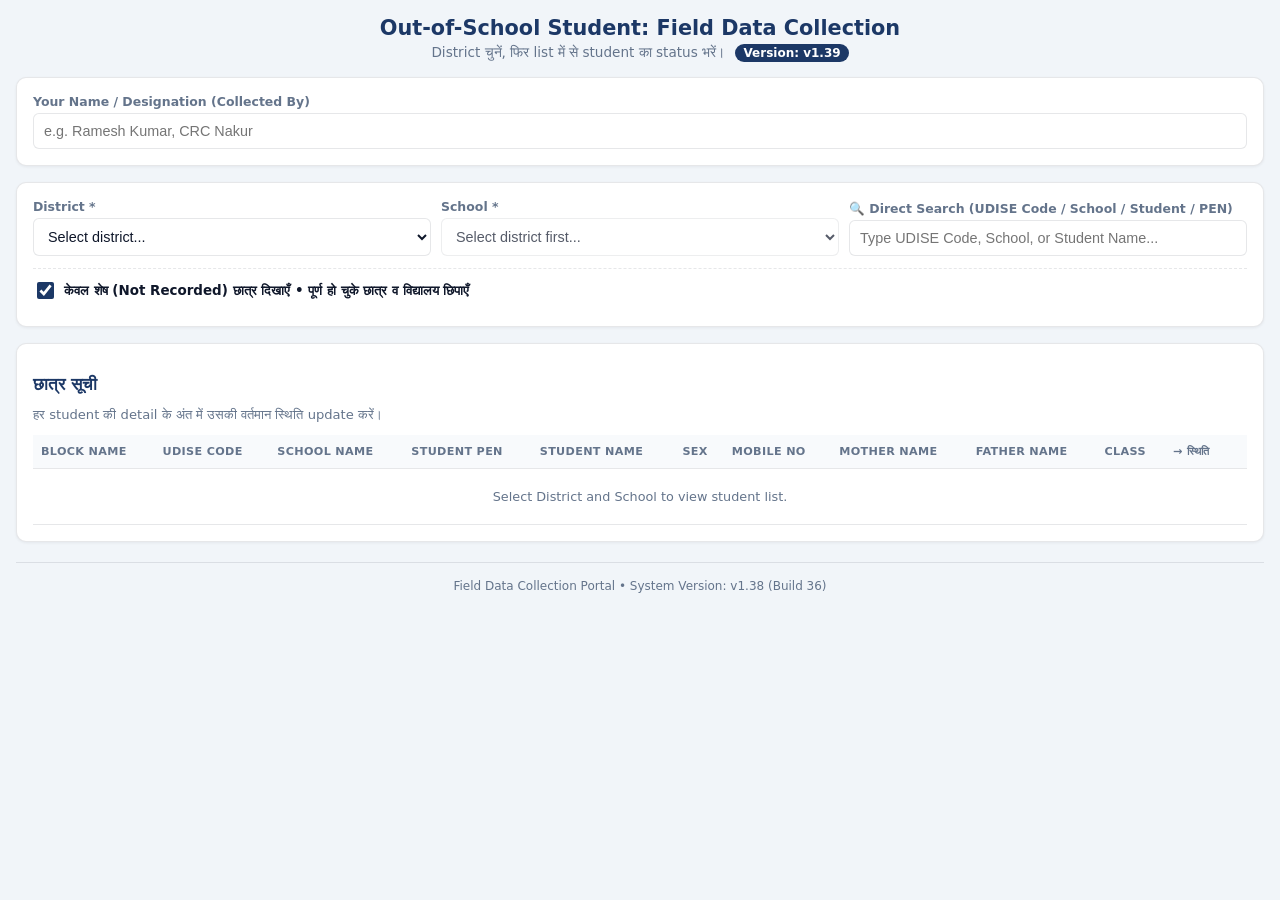
==== commit 66e6f5e4: "v1.39: Add Student DOB and Aadhaar Number fields when student is willing to study" ====
--- a/collect/index.html
+++ b/collect/index.html
@@ -150,7 +150,7 @@
 
   <div class="page-header">
     <h1>Out-of-School Student: Field Data Collection</h1>
-    <p class="sub">District चुनें, फिर list में से student का status भरें। <span class="badge-v136" style="background:#1c3866;color:#fff;font-size:0.75rem;font-weight:700;padding:2px 8px;border-radius:10px;margin-left:6px;">Version: v1.38</span></p>
+    <p class="sub">District चुनें, फिर list में से student का status भरें। <span class="badge-v136" style="background:#1c3866;color:#fff;font-size:0.75rem;font-weight:700;padding:2px 8px;border-radius:10px;margin-left:6px;">Version: v1.39</span><span id="pendingBadge" onclick="manualSyncPending()" style="display:none; background:#d97706; color:#fff; font-size:0.75rem; font-weight:700; padding:2px 10px; border-radius:10px; margin-left:6px; cursor:pointer;" title="Click to sync with Google Sheet now"></span></p>
   </div>
 
   <div class="card">
@@ -247,6 +247,17 @@
         </div>
       </div>
 
+      <div class="q-group hidden" id="dobGroup">
+        <label class="qlabel">छात्र की जन्म तिथि (DOB) *</label>
+        <input type="date" id="studentDob" style="width: 100%; padding: 8px 10px; border: 1px solid var(--border); border-radius: 6px; font-size: 0.88rem; box-sizing: border-box; background: #fff;">
+      </div>
+
+      <div class="q-group hidden" id="aadhaarGroup">
+        <label class="qlabel">छात्र का आधार नंबर (12 अंक) *</label>
+        <input type="text" id="studentAadhaar" maxlength="12" placeholder="12 अंकों का आधार नंबर दर्ज करें" style="width: 100%; padding: 8px 10px; border: 1px solid var(--border); border-radius: 6px; font-size: 0.88rem; box-sizing: border-box; background: #fff;" oninput="this.value = this.value.replace(/[^0-9]/g, '').slice(0, 12)">
+        <div style="font-size:0.75rem; color:var(--muted); margin-top:3px;">केवल 12 अंकों की संख्या (बिना स्पेस)</div>
+      </div>
+
       <div class="q-group hidden" id="q4group">
         <label class="qlabel">न पढ़ने का कारण</label>
         <select id="reasonSelect">
@@ -308,7 +319,7 @@
     // Bump if the Apps Script deployment is ever recreated (new deployment
     // = new URL). This page's own URL (ooss.dataimpact.in/collect/) never
     // changes for field coordinators even if this does.
-    const API_URL = 'https://script.google.com/macros/s/AKfycby0_iWF3jfCwhFoQ68BZ0QGZqBNyx5AlleumYndNu3-8dU7rbliv01tX3qN_dO_yEHCdg/exec';
+    const API_URL = 'https://script.google.com/macros/s/AKfycbxPKa3e9prZAcDzDiyYn2LNiLlVCaSLsaoEGJsQ-27p704xMvkZx7ZuZDrG_f-tDSh7Qg/exec';
 
     let districtCache = {};         // district -> array of student records
     let currentDistrictStudents = []; // all students for selected district
@@ -354,11 +365,29 @@
       const badgeEl = document.getElementById('pendingBadge');
       if (badgeEl) {
         if (queue.length > 0) {
-          badgeEl.textContent = ` (${queue.length} un-synced entries saved locally)`;
+          badgeEl.textContent = `⚠️ ${queue.length} Pending (Click to Sync Now)`;
           badgeEl.style.display = 'inline-block';
         } else {
           badgeEl.style.display = 'none';
         }
+      }
+    }
+
+    async function manualSyncPending() {
+      const queue = getPendingQueue();
+      if (!queue.length) {
+        alert('All marked students are synced with Google Sheet!');
+        return;
+      }
+      setStatus(`Syncing ${queue.length} pending student(s) to Google Sheet...`, '');
+      await syncPendingSubmissions();
+      const rem = getPendingQueue();
+      if (rem.length === 0) {
+        alert('All entries synced successfully to Google Sheet!');
+        setStatus('All pending entries saved to Google Sheet successfully!', 'success');
+      } else {
+        alert(`${rem.length} entries still pending sync. Please ensure backend permissions are active.`);
+        setStatus(`Sync failed for ${rem.length} entries. Backend permission needed.`, 'warning');
       }
     }
 
@@ -441,6 +470,7 @@
         ALL_DISTRICTS.map(d => `<option value="${escapeHtml(d)}">${escapeHtml(d)}</option>`).join('');
 
       document.getElementById('loadingOverlay').style.display = 'none';
+      updatePendingBadge();
 
       fetchJsonWithRetry(API_URL + '?action=districts').then(body => {
         if (body.ok && Array.isArray(body.data) && body.data.length > 0) {
@@ -477,6 +507,8 @@
           s.mode = isWilling ? (pending.mode || s.mode || '') : '';
           s.targetClass = isWilling ? (pending.targetClass || pending.eligibleClass || s.targetClass || '') : '';
           s.eligibleClass = s.targetClass;
+          s.dob = isWilling ? (pending.dob || s.dob || '') : '';
+          s.aadhaar = isWilling ? (pending.aadhaar || s.aadhaar || '') : '';
           s.reason = (s.currentStatus === 'Not Studying' && s.willing === 'No') ? (pending.reason || s.reason || '') : '';
         }
       });
@@ -852,6 +884,7 @@
           <td>
             ${escapeHtml(s.studentClass)}
             ${(s.currentStatus === 'Not Studying' && s.willing === 'Yes' && (s.targetClass || s.eligibleClass)) ? `<div style="font-size:0.7rem;color:var(--navy);font-weight:700;margin-top:2px;">इच्छुक: Cl. ${escapeHtml(s.targetClass || s.eligibleClass)}</div>` : ''}
+            ${(s.currentStatus === 'Not Studying' && s.willing === 'Yes' && s.dob) ? `<div style="font-size:0.68rem;color:var(--muted);margin-top:1px;">DOB: ${escapeHtml(s.dob)}</div>` : ''}
           </td>
           <td>${statusBadge(s.currentStatus, s.reason)}</td>
           <td><button onclick="openModal(${i})">वर्तमान स्थिति</button></td>
@@ -877,6 +910,8 @@
         `पिता: ${activeStudent.father} | कक्षा: ${activeStudent.studentClass} | PEN: ${activeStudent.pen} | ${activeStudent.school}`;
       document.getElementById('remarksBox').value = '';
       document.getElementById('reasonSelect').value = answers.reason;
+      document.getElementById('studentDob').value = isWilling ? (activeStudent.dob || '') : '';
+      document.getElementById('studentAadhaar').value = isWilling ? (activeStudent.aadhaar || '') : '';
       const saveBtn = document.getElementById('saveBtn');
       saveBtn.disabled = false;
       saveBtn.classList.remove('success');
@@ -888,6 +923,8 @@
 
     function closeModal() {
       document.getElementById('overlay').classList.remove('show');
+      document.getElementById('studentDob').value = '';
+      document.getElementById('studentAadhaar').value = '';
       activeStudent = null;
     }
 
@@ -895,12 +932,16 @@
       setRadioGroup('q1', answers.currentStatus, (val) => {
         answers.currentStatus = val;
         answers.willing = ''; answers.mode = ''; answers.targetClass = ''; answers.reason = '';
+        document.getElementById('studentDob').value = '';
+        document.getElementById('studentAadhaar').value = '';
         refreshRadios();
       });
       setRadioGroup('q2', answers.willing, (val) => {
         answers.willing = val;
         if (val !== 'Yes') {
           answers.mode = ''; answers.targetClass = '';
+          document.getElementById('studentDob').value = '';
+          document.getElementById('studentAadhaar').value = '';
         }
         refreshRadios();
       });
@@ -910,6 +951,8 @@
       document.getElementById('q2group').classList.toggle('hidden', answers.currentStatus !== 'Not Studying');
       document.getElementById('q3group').classList.toggle('hidden', answers.willing !== 'Yes');
       document.getElementById('targetClassGroup').classList.toggle('hidden', answers.willing !== 'Yes');
+      document.getElementById('dobGroup').classList.toggle('hidden', answers.willing !== 'Yes');
+      document.getElementById('aadhaarGroup').classList.toggle('hidden', answers.willing !== 'Yes');
       document.getElementById('q4group').classList.toggle('hidden', answers.willing !== 'No');
     }
 
@@ -971,13 +1014,26 @@
         document.getElementById('modalError').textContent = 'किस कक्षा में प्रवेश लेना चाहते हैं? कृपया कक्षा 9, 10, 11 या 12 चुनें।';
         return;
       }
+      const isWillingToStudy = (answers.currentStatus === 'Not Studying' && answers.willing === 'Yes');
+      const selectedDob = isWillingToStudy ? document.getElementById('studentDob').value.trim() : '';
+      const selectedAadhaar = isWillingToStudy ? document.getElementById('studentAadhaar').value.trim() : '';
+
+      if (isWillingToStudy) {
+        if (!selectedDob) {
+          document.getElementById('modalError').textContent = 'कृपया छात्र की जन्म तिथि (DOB) दर्ज करें।';
+          return;
+        }
+        if (!selectedAadhaar || selectedAadhaar.length !== 12) {
+          document.getElementById('modalError').textContent = 'कृपया छात्र का 12 अंकों का वैध आधार नंबर दर्ज करें।';
+          return;
+        }
+      }
       if (answers.willing === 'No' && !answers.reason) {
         document.getElementById('modalError').textContent = 'कृपया एक कारण चुनें।';
         return;
       }
       document.getElementById('modalError').textContent = '';
 
-      const isWillingToStudy = (answers.currentStatus === 'Not Studying' && answers.willing === 'Yes');
       const selectedTargetClass = isWillingToStudy ? (answers.targetClass || '') : '';
 
       const payload = {
@@ -995,6 +1051,8 @@
         studentClass: activeStudent.studentClass,
         eligibleClass: selectedTargetClass, // Only populated if user selects class to study in! Empty string otherwise.
         targetClass: selectedTargetClass,
+        dob: selectedDob,
+        aadhaar: selectedAadhaar,
         academicYear: activeStudent.academicYear,
         currentStatus: answers.currentStatus,
         willing: answers.currentStatus === 'Not Studying' ? answers.willing : '',
@@ -1011,6 +1069,8 @@
       targetStudent.mode = payload.mode;
       targetStudent.eligibleClass = selectedTargetClass;
       targetStudent.targetClass = selectedTargetClass;
+      targetStudent.dob = selectedDob;
+      targetStudent.aadhaar = selectedAadhaar;
       targetStudent.reason = payload.reason;
       renderTable(currentStudents);
 
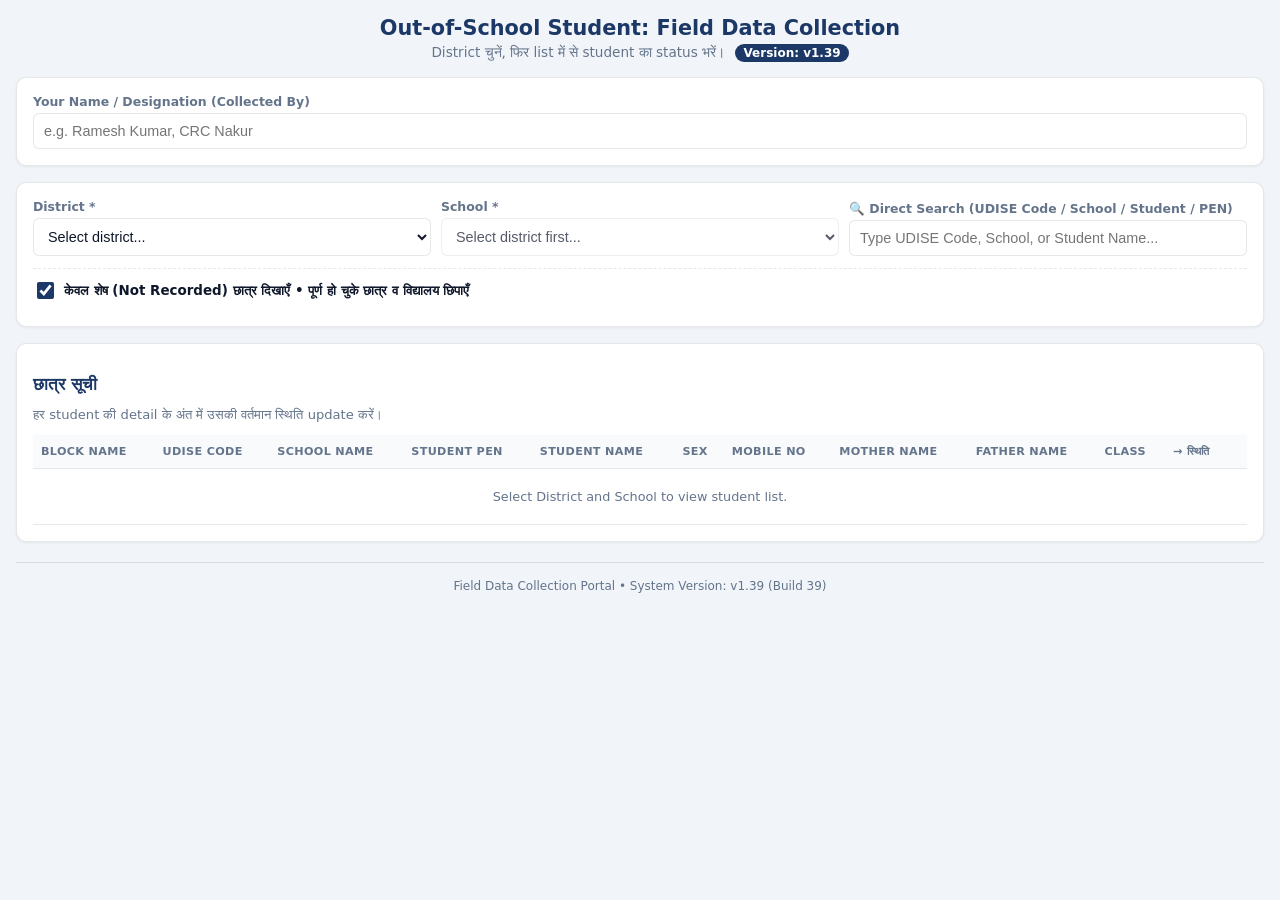
==== commit 79f3d974: "feat: update Web App URL to version 27 with DOB and Aadhaar support" ====
--- a/collect/index.html
+++ b/collect/index.html
@@ -312,14 +312,14 @@
   </div>
 
   <footer style="text-align:center;padding:16px;font-size:0.75rem;color:var(--muted);border-top:1px solid var(--border);margin-top:20px;">
-    <div>Field Data Collection Portal &bull; System Version: v1.38 (Build 36)</div>
+    <div>Field Data Collection Portal &bull; System Version: v1.39 (Build 39)</div>
   </footer>
 
   <script>
     // Bump if the Apps Script deployment is ever recreated (new deployment
     // = new URL). This page's own URL (ooss.dataimpact.in/collect/) never
     // changes for field coordinators even if this does.
-    const API_URL = 'https://script.google.com/macros/s/AKfycbxPKa3e9prZAcDzDiyYn2LNiLlVCaSLsaoEGJsQ-27p704xMvkZx7ZuZDrG_f-tDSh7Qg/exec';
+    const API_URL = 'https://script.google.com/macros/s/AKfycbw8ed5OgXFF4AXphe6qQumKq0htcOeY4D-5L4LNiJcUcDgINrHHwDenNE06LQ-IRdMi5Q/exec';
 
     let districtCache = {};         // district -> array of student records
     let currentDistrictStudents = []; // all students for selected district
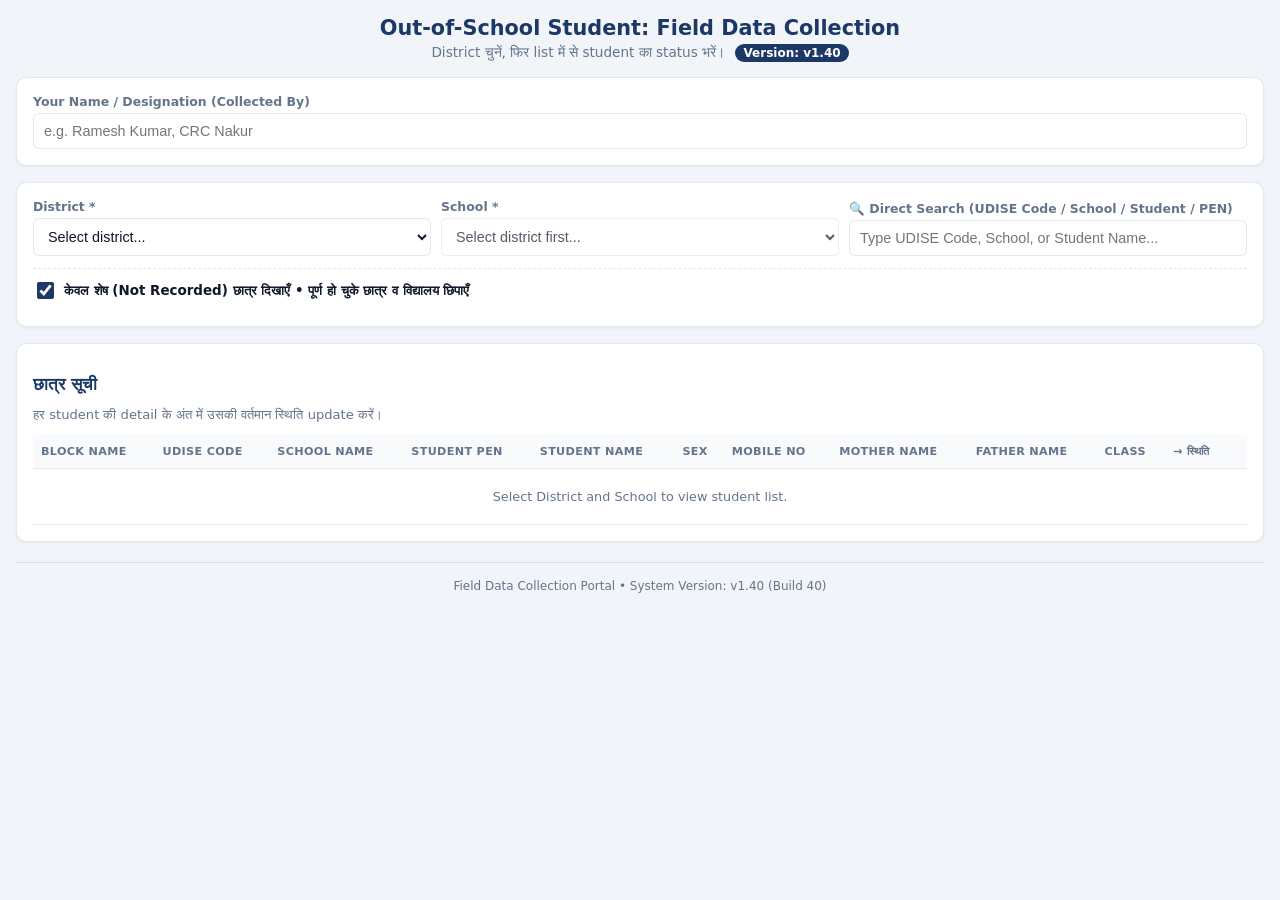
==== commit 748a03ff: "feat: make DOB and Aadhaar optional so Yes selection is not blocked" ====
--- a/collect/index.html
+++ b/collect/index.html
@@ -150,7 +150,7 @@
 
   <div class="page-header">
     <h1>Out-of-School Student: Field Data Collection</h1>
-    <p class="sub">District चुनें, फिर list में से student का status भरें। <span class="badge-v136" style="background:#1c3866;color:#fff;font-size:0.75rem;font-weight:700;padding:2px 8px;border-radius:10px;margin-left:6px;">Version: v1.39</span><span id="pendingBadge" onclick="manualSyncPending()" style="display:none; background:#d97706; color:#fff; font-size:0.75rem; font-weight:700; padding:2px 10px; border-radius:10px; margin-left:6px; cursor:pointer;" title="Click to sync with Google Sheet now"></span></p>
+    <p class="sub">District चुनें, फिर list में से student का status भरें। <span class="badge-v136" style="background:#1c3866;color:#fff;font-size:0.75rem;font-weight:700;padding:2px 8px;border-radius:10px;margin-left:6px;">Version: v1.40</span><span id="pendingBadge" onclick="manualSyncPending()" style="display:none; background:#d97706; color:#fff; font-size:0.75rem; font-weight:700; padding:2px 10px; border-radius:10px; margin-left:6px; cursor:pointer;" title="Click to sync with Google Sheet now"></span></p>
   </div>
 
   <div class="card">
@@ -248,14 +248,14 @@
       </div>
 
       <div class="q-group hidden" id="dobGroup">
-        <label class="qlabel">छात्र की जन्म तिथि (DOB) *</label>
+        <label class="qlabel">छात्र की जन्म तिथि (DOB) <span style="font-size:0.78rem;font-weight:normal;color:var(--muted);">(वैकल्पिक / यदि उपलब्ध हो)</span></label>
         <input type="date" id="studentDob" style="width: 100%; padding: 8px 10px; border: 1px solid var(--border); border-radius: 6px; font-size: 0.88rem; box-sizing: border-box; background: #fff;">
       </div>
 
       <div class="q-group hidden" id="aadhaarGroup">
-        <label class="qlabel">छात्र का आधार नंबर (12 अंक) *</label>
-        <input type="text" id="studentAadhaar" maxlength="12" placeholder="12 अंकों का आधार नंबर दर्ज करें" style="width: 100%; padding: 8px 10px; border: 1px solid var(--border); border-radius: 6px; font-size: 0.88rem; box-sizing: border-box; background: #fff;" oninput="this.value = this.value.replace(/[^0-9]/g, '').slice(0, 12)">
-        <div style="font-size:0.75rem; color:var(--muted); margin-top:3px;">केवल 12 अंकों की संख्या (बिना स्पेस)</div>
+        <label class="qlabel">छात्र का आधार नंबर <span style="font-size:0.78rem;font-weight:normal;color:var(--muted);">(वैकल्पिक / यदि उपलब्ध हो)</span></label>
+        <input type="text" id="studentAadhaar" maxlength="12" placeholder="12 अंकों का आधार नंबर (वैकल्पिक)" style="width: 100%; padding: 8px 10px; border: 1px solid var(--border); border-radius: 6px; font-size: 0.88rem; box-sizing: border-box; background: #fff;" oninput="this.value = this.value.replace(/[^0-9]/g, '').slice(0, 12)">
+        <div style="font-size:0.75rem; color:var(--muted); margin-top:3px;">यदि आधार उपलब्ध हो तो 12 अंक भरें, अन्यथा खाली छोड़ दें।</div>
       </div>
 
       <div class="q-group hidden" id="q4group">
@@ -312,7 +312,7 @@
   </div>
 
   <footer style="text-align:center;padding:16px;font-size:0.75rem;color:var(--muted);border-top:1px solid var(--border);margin-top:20px;">
-    <div>Field Data Collection Portal &bull; System Version: v1.39 (Build 39)</div>
+    <div>Field Data Collection Portal &bull; System Version: v1.40 (Build 40)</div>
   </footer>
 
   <script>
@@ -1019,12 +1019,10 @@
       const selectedAadhaar = isWillingToStudy ? document.getElementById('studentAadhaar').value.trim() : '';
 
       if (isWillingToStudy) {
-        if (!selectedDob) {
-          document.getElementById('modalError').textContent = 'कृपया छात्र की जन्म तिथि (DOB) दर्ज करें।';
-          return;
-        }
-        if (!selectedAadhaar || selectedAadhaar.length !== 12) {
-          document.getElementById('modalError').textContent = 'कृपया छात्र का 12 अंकों का वैध आधार नंबर दर्ज करें।';
+        // DOB is optional
+        // Aadhaar is optional; only validate format if user entered something
+        if (selectedAadhaar && selectedAadhaar.length !== 12) {
+          document.getElementById('modalError').textContent = 'यदि आधार नंबर भर रहे हैं, तो 12 अंकों का वैध नंबर दर्ज करें या इसे खाली छोड़ दें।';
           return;
         }
       }
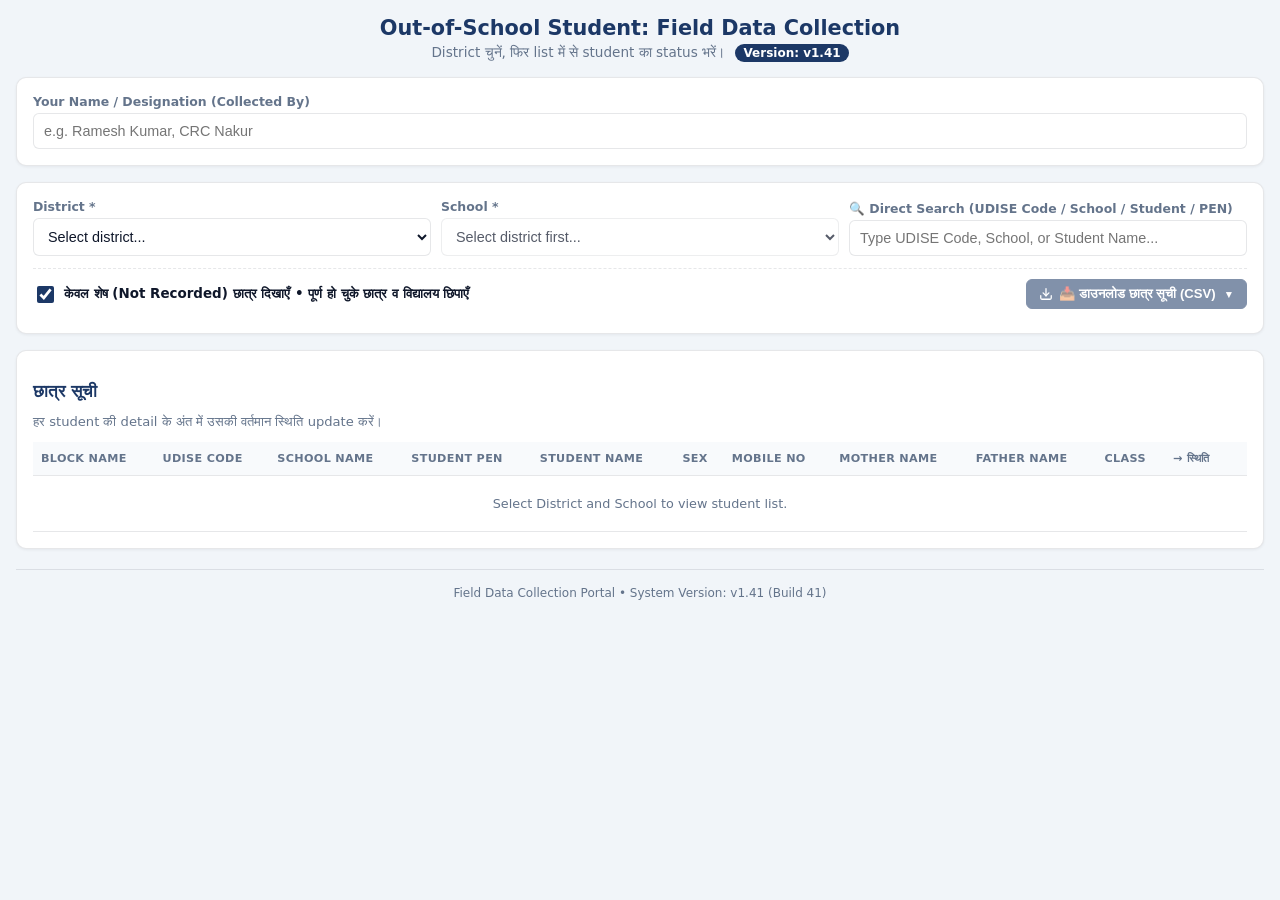
==== commit eb733742: "feat: add student list CSV download with full survey status" ====
--- a/collect/index.html
+++ b/collect/index.html
@@ -150,7 +150,7 @@
 
   <div class="page-header">
     <h1>Out-of-School Student: Field Data Collection</h1>
-    <p class="sub">District चुनें, फिर list में से student का status भरें। <span class="badge-v136" style="background:#1c3866;color:#fff;font-size:0.75rem;font-weight:700;padding:2px 8px;border-radius:10px;margin-left:6px;">Version: v1.40</span><span id="pendingBadge" onclick="manualSyncPending()" style="display:none; background:#d97706; color:#fff; font-size:0.75rem; font-weight:700; padding:2px 10px; border-radius:10px; margin-left:6px; cursor:pointer;" title="Click to sync with Google Sheet now"></span></p>
+    <p class="sub">District चुनें, फिर list में से student का status भरें। <span class="badge-v136" style="background:#1c3866;color:#fff;font-size:0.75rem;font-weight:700;padding:2px 8px;border-radius:10px;margin-left:6px;">Version: v1.41</span><span id="pendingBadge" onclick="manualSyncPending()" style="display:none; background:#d97706; color:#fff; font-size:0.75rem; font-weight:700; padding:2px 10px; border-radius:10px; margin-left:6px; cursor:pointer;" title="Click to sync with Google Sheet now"></span></p>
   </div>
 
   <div class="card">
@@ -177,12 +177,44 @@
         <input type="text" id="quickSearchInput" placeholder="Type UDISE Code, School, or Student Name..." disabled>
       </div>
     </div>
-    <div style="margin-top: 12px; padding-top: 10px; border-top: 1px dashed var(--border); display: flex; flex-wrap: wrap; align-items: center; justify-content: space-between; gap: 8px;">
+    <div style="margin-top: 12px; padding-top: 10px; border-top: 1px dashed var(--border); display: flex; flex-wrap: wrap; align-items: center; justify-content: space-between; gap: 10px;">
       <label style="display: inline-flex; align-items: center; gap: 7px; font-size: 0.84rem; font-weight: 600; cursor: pointer; user-select: none;">
         <input type="checkbox" id="chkHideCompleted" checked style="width: 17px; height: 17px; accent-color: var(--navy); cursor: pointer;">
         <span>केवल शेष (Not Recorded) छात्र दिखाएँ &bull; पूर्ण हो चुके छात्र व विद्यालय छिपाएँ</span>
       </label>
-      <div id="filterCounts" style="font-size: 0.78rem; color: var(--muted); font-weight: 600;"></div>
+      <div style="display: flex; align-items: center; gap: 12px; flex-wrap: wrap;">
+        <div id="filterCounts" style="font-size: 0.78rem; color: var(--muted); font-weight: 600;"></div>
+        <div class="download-dropdown" style="position: relative; display: inline-block;">
+          <button type="button" id="btnDownload" onclick="toggleDownloadMenu(event)" disabled style="display: inline-flex; align-items: center; gap: 6px; padding: 6px 12px; font-size: 0.82rem; font-weight: 600; color: #fff; background: var(--navy); border: 1px solid var(--navy); border-radius: 6px; cursor: not-allowed; opacity: 0.55; transition: all 0.2s;" title="Select a district first to download student list">
+            <svg width="14" height="14" viewBox="0 0 24 24" fill="none" stroke="currentColor" stroke-width="2.2" stroke-linecap="round" stroke-linejoin="round"><path d="M21 15v4a2 2 0 0 1-2 2H5a2 2 0 0 1-2-2v-4"></path><polyline points="7 10 12 15 17 10"></polyline><line x1="12" y1="15" x2="12" y2="3"></line></svg>
+            <span>📥 डाउनलोड छात्र सूची (CSV)</span>
+            <span style="font-size: 0.65rem; margin-left: 2px;">▼</span>
+          </button>
+          <div id="downloadMenu" style="display: none; position: absolute; right: 0; top: 100%; margin-top: 4px; background: #fff; border: 1px solid var(--border); border-radius: 8px; box-shadow: 0 10px 25px rgba(0,0,0,0.15); z-index: 100; min-width: 260px; overflow: hidden; padding: 4px 0;">
+            <div onclick="downloadStudentsCsv('all')" style="padding: 10px 14px; font-size: 0.82rem; cursor: pointer; display: flex; align-items: center; gap: 10px; color: var(--text); transition: background 0.15s;" onmouseover="this.style.background='#f1f5f9'" onmouseout="this.style.background='transparent'">
+              <span style="font-size: 1.1rem;">📑</span>
+              <div>
+                <div style="font-weight: 600;">सभी छात्र (All Students)</div>
+                <div style="font-size: 0.7rem; color: var(--muted);">शेष (Pending) और पूर्ण (Completed) सभी रिकॉर्ड्स</div>
+              </div>
+            </div>
+            <div onclick="downloadStudentsCsv('pending')" style="padding: 10px 14px; font-size: 0.82rem; cursor: pointer; display: flex; align-items: center; gap: 10px; color: var(--text); border-top: 1px solid #f1f5f9; transition: background 0.15s;" onmouseover="this.style.background='#f1f5f9'" onmouseout="this.style.background='transparent'">
+              <span style="font-size: 1.1rem;">⏳</span>
+              <div>
+                <div style="font-weight: 600; color: #b45309;">केवल शेष छात्र (Pending Only)</div>
+                <div style="font-size: 0.7rem; color: var(--muted);">जिनका अभी सर्वे नहीं हुआ है</div>
+              </div>
+            </div>
+            <div onclick="downloadStudentsCsv('completed')" style="padding: 10px 14px; font-size: 0.82rem; cursor: pointer; display: flex; align-items: center; gap: 10px; color: var(--text); border-top: 1px solid #f1f5f9; transition: background 0.15s;" onmouseover="this.style.background='#f1f5f9'" onmouseout="this.style.background='transparent'">
+              <span style="font-size: 1.1rem;">✅</span>
+              <div>
+                <div style="font-weight: 600; color: #15803d;">केवल पूर्ण छात्र (Completed Only)</div>
+                <div style="font-size: 0.7rem; color: var(--muted);">जिनका सर्वे पूरा हो चुका है</div>
+              </div>
+            </div>
+          </div>
+        </div>
+      </div>
     </div>
     <div id="status"></div>
   </div>
@@ -312,7 +344,7 @@
   </div>
 
   <footer style="text-align:center;padding:16px;font-size:0.75rem;color:var(--muted);border-top:1px solid var(--border);margin-top:20px;">
-    <div>Field Data Collection Portal &bull; System Version: v1.40 (Build 40)</div>
+    <div>Field Data Collection Portal &bull; System Version: v1.41 (Build 41)</div>
   </footer>
 
   <script>
@@ -579,10 +611,16 @@
 
     function updateCountsDisplay() {
       const filterCounts = document.getElementById('filterCounts');
-      if (!filterCounts) return;
-      const district = document.getElementById('districtSelect').value;
+      const btnDownload = document.getElementById('btnDownload');
+      const district = document.getElementById('districtSelect')?.value;
       if (!district || !districtDataCache[district]) {
-        filterCounts.innerHTML = '';
+        if (filterCounts) filterCounts.innerHTML = '';
+        if (btnDownload) {
+          btnDownload.disabled = true;
+          btnDownload.style.opacity = '0.55';
+          btnDownload.style.cursor = 'not-allowed';
+          btnDownload.title = 'Select a district first to download student list';
+        }
         return;
       }
       const all = districtDataCache[district];
@@ -590,7 +628,15 @@
       const pending = all.filter(s => !isStudentRecorded(s)).length;
       const completed = total - pending;
       const pct = total > 0 ? Math.round((completed / total) * 100) : 0;
-      filterCounts.innerHTML = `<span style="color:var(--orange);">शेष (Not Recorded): <strong>${pending}</strong></span> &bull; <span style="color:var(--green);">पूर्ण: <strong>${completed}</strong> (${pct}%)</span> &bull; कुल: <strong>${total}</strong>`;
+      if (filterCounts) {
+        filterCounts.innerHTML = `<span style="color:var(--orange);">शेष (Not Recorded): <strong>${pending}</strong></span> &bull; <span style="color:var(--green);">पूर्ण: <strong>${completed}</strong> (${pct}%)</span> &bull; कुल: <strong>${total}</strong>`;
+      }
+      if (btnDownload) {
+        btnDownload.disabled = false;
+        btnDownload.style.opacity = '1';
+        btnDownload.style.cursor = 'pointer';
+        btnDownload.title = `Click to download students of ${district}`;
+      }
     }
 
     function updateSchoolDropdown(district, selectedSchoolToKeep = null) {
@@ -1093,6 +1139,143 @@
       });
     }
 
+    function toggleDownloadMenu(e) {
+      if (e) e.stopPropagation();
+      const btn = document.getElementById('btnDownload');
+      if (btn && btn.disabled) return;
+      const menu = document.getElementById('downloadMenu');
+      if (!menu) return;
+      menu.style.display = (menu.style.display === 'block') ? 'none' : 'block';
+    }
+
+    document.addEventListener('click', function (e) {
+      const menu = document.getElementById('downloadMenu');
+      const btn = document.getElementById('btnDownload');
+      if (menu && btn && !btn.contains(e.target) && !menu.contains(e.target)) {
+        menu.style.display = 'none';
+      }
+    });
+
+    function downloadStudentsCsv(mode) {
+      const districtSel = document.getElementById('districtSelect');
+      const district = districtSel ? districtSel.value : '';
+      if (!district || !districtDataCache[district]) {
+        alert('कृपया पहले एक District चुनें।');
+        return;
+      }
+
+      const menu = document.getElementById('downloadMenu');
+      if (menu) menu.style.display = 'none';
+
+      let list = districtDataCache[district] || [];
+      let filterLabel = 'All_Students';
+
+      if (mode === 'pending') {
+        list = list.filter(s => !isStudentRecorded(s));
+        filterLabel = 'Pending_Students';
+      } else if (mode === 'completed') {
+        list = list.filter(s => isStudentRecorded(s));
+        filterLabel = 'Completed_Students';
+      }
+
+      if (!list.length) {
+        alert('चयनित फ़िल्टर के अनुसार कोई छात्र नहीं मिला।');
+        return;
+      }
+
+      const headers = [
+        'District',
+        'Block Name',
+        'UDISE Code',
+        'School Name',
+        'Student PEN',
+        'Student Name',
+        'Sex',
+        'Mobile No',
+        'Mother Name',
+        'Father Name',
+        'Class',
+        'Survey Status',
+        'Willing to Resume Study',
+        'Study Mode',
+        'Target Class',
+        'Reason for Not Studying',
+        'Date of Birth (DOB)',
+        'Aadhaar Number',
+        'Collected By',
+        'Updated At'
+      ];
+
+      function escapeCsv(val) {
+        if (val === null || val === undefined) return '""';
+        const s = String(val).replace(/"/g, '""');
+        return `"${s}"`;
+      }
+
+      const rows = list.map(s => {
+        const isRecorded = isStudentRecorded(s);
+        let surveyStatus = 'Pending (सर्वे शेष)';
+        if (isRecorded) {
+          if (s.reason === 'Death') {
+            surveyStatus = 'Death (मृत्यु)';
+          } else if (s.currentStatus === 'Studying') {
+            surveyStatus = 'Studying (पढ़ रहा है)';
+          } else if (s.currentStatus === 'Not Studying') {
+            surveyStatus = 'Not Studying (नहीं पढ़ रहा है)';
+          } else {
+            surveyStatus = s.currentStatus || 'Completed';
+          }
+        }
+
+        const isNotStudying = (s.currentStatus === 'Not Studying');
+        const isWilling = isNotStudying && (s.willing === 'Yes');
+        const isNotWilling = isNotStudying && (s.willing === 'No');
+
+        const willing = isNotStudying ? (s.willing === 'Yes' ? 'Yes (हाँ)' : (s.willing === 'No' ? 'No (नहीं)' : '-')) : '-';
+        const modeVal = isWilling ? (s.mode || '-') : '-';
+        const targetClass = isWilling ? (s.targetClass || s.eligibleClass || '-') : '-';
+        const reason = isNotWilling ? (s.reason || '-') : (s.reason === 'Death' ? 'Death' : '-');
+        const dob = (isWilling && s.dob) ? s.dob : '-';
+        const aadhaar = (isWilling && s.aadhaar) ? s.aadhaar : '-';
+
+        return [
+          escapeCsv(s.district || district),
+          escapeCsv(s.block || ''),
+          escapeCsv(s.udise || ''),
+          escapeCsv(s.school || ''),
+          escapeCsv(s.pen || ''),
+          escapeCsv(s.name || ''),
+          escapeCsv(s.sex || ''),
+          escapeCsv(s.mobile || ''),
+          escapeCsv(s.mother || ''),
+          escapeCsv(s.father || ''),
+          escapeCsv(s.studentClass || s.class || ''),
+          escapeCsv(surveyStatus),
+          escapeCsv(willing),
+          escapeCsv(modeVal),
+          escapeCsv(targetClass),
+          escapeCsv(reason),
+          escapeCsv(dob),
+          escapeCsv(aadhaar),
+          escapeCsv(s.collectedBy || ''),
+          escapeCsv(s.updatedAt || '')
+        ].join(',');
+      });
+
+      const csvContent = '\uFEFF' + headers.map(escapeCsv).join(',') + '\r\n' + rows.join('\r\n');
+      const blob = new Blob([csvContent], { type: 'text/csv;charset=utf-8;' });
+      const url = URL.createObjectURL(blob);
+      const a = document.createElement('a');
+      a.href = url;
+      const cleanDist = district.replace(/[^a-zA-Z0-9_\u0900-\u097F]/g, '_');
+      const dateStr = new Date().toISOString().slice(0, 10);
+      a.download = `Students_${cleanDist}_${filterLabel}_${dateStr}.csv`;
+      document.body.appendChild(a);
+      a.click();
+      document.body.removeChild(a);
+      URL.revokeObjectURL(url);
+    }
+
     function escapeHtml(s) {
       return String(s == null ? '' : s).replace(/[&<>"']/g, c => ({
         '&': '&amp;', '<': '&lt;', '>': '&gt;', '"': '&quot;', "'": '&#39;'
